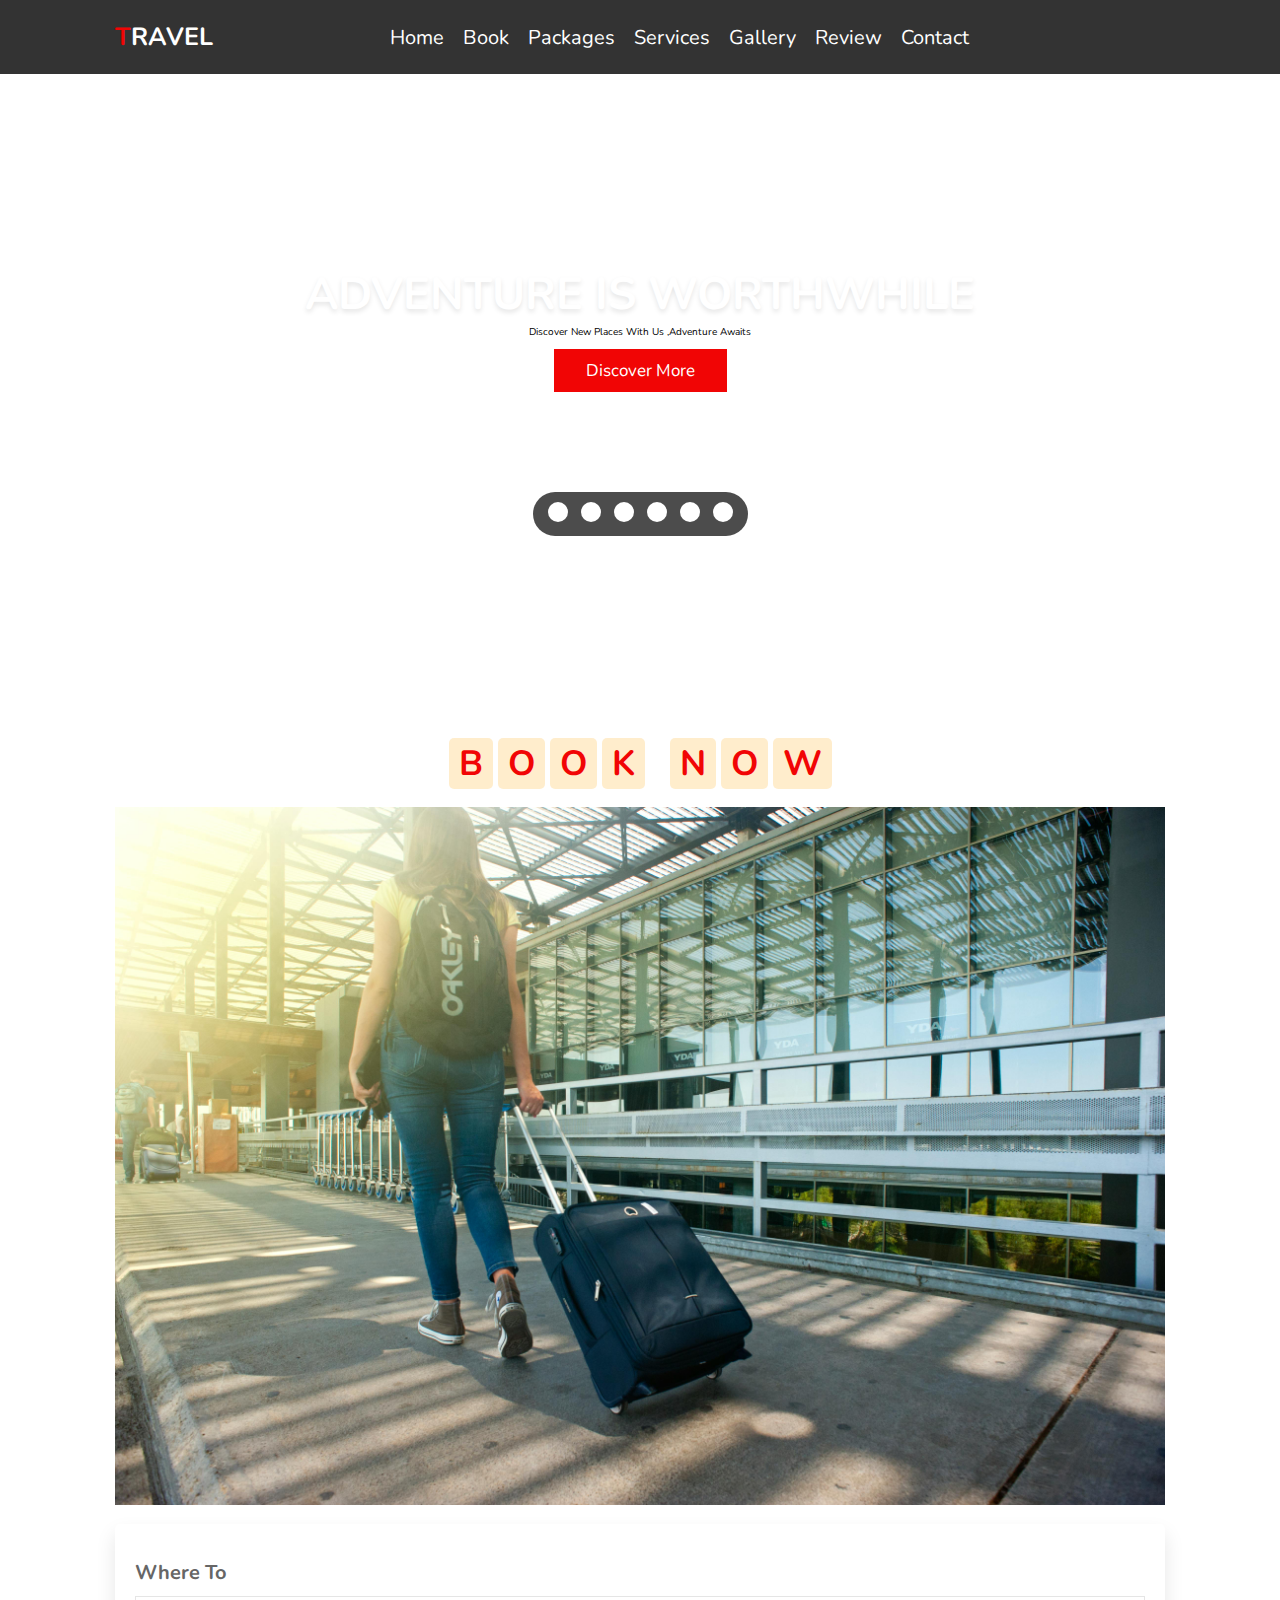
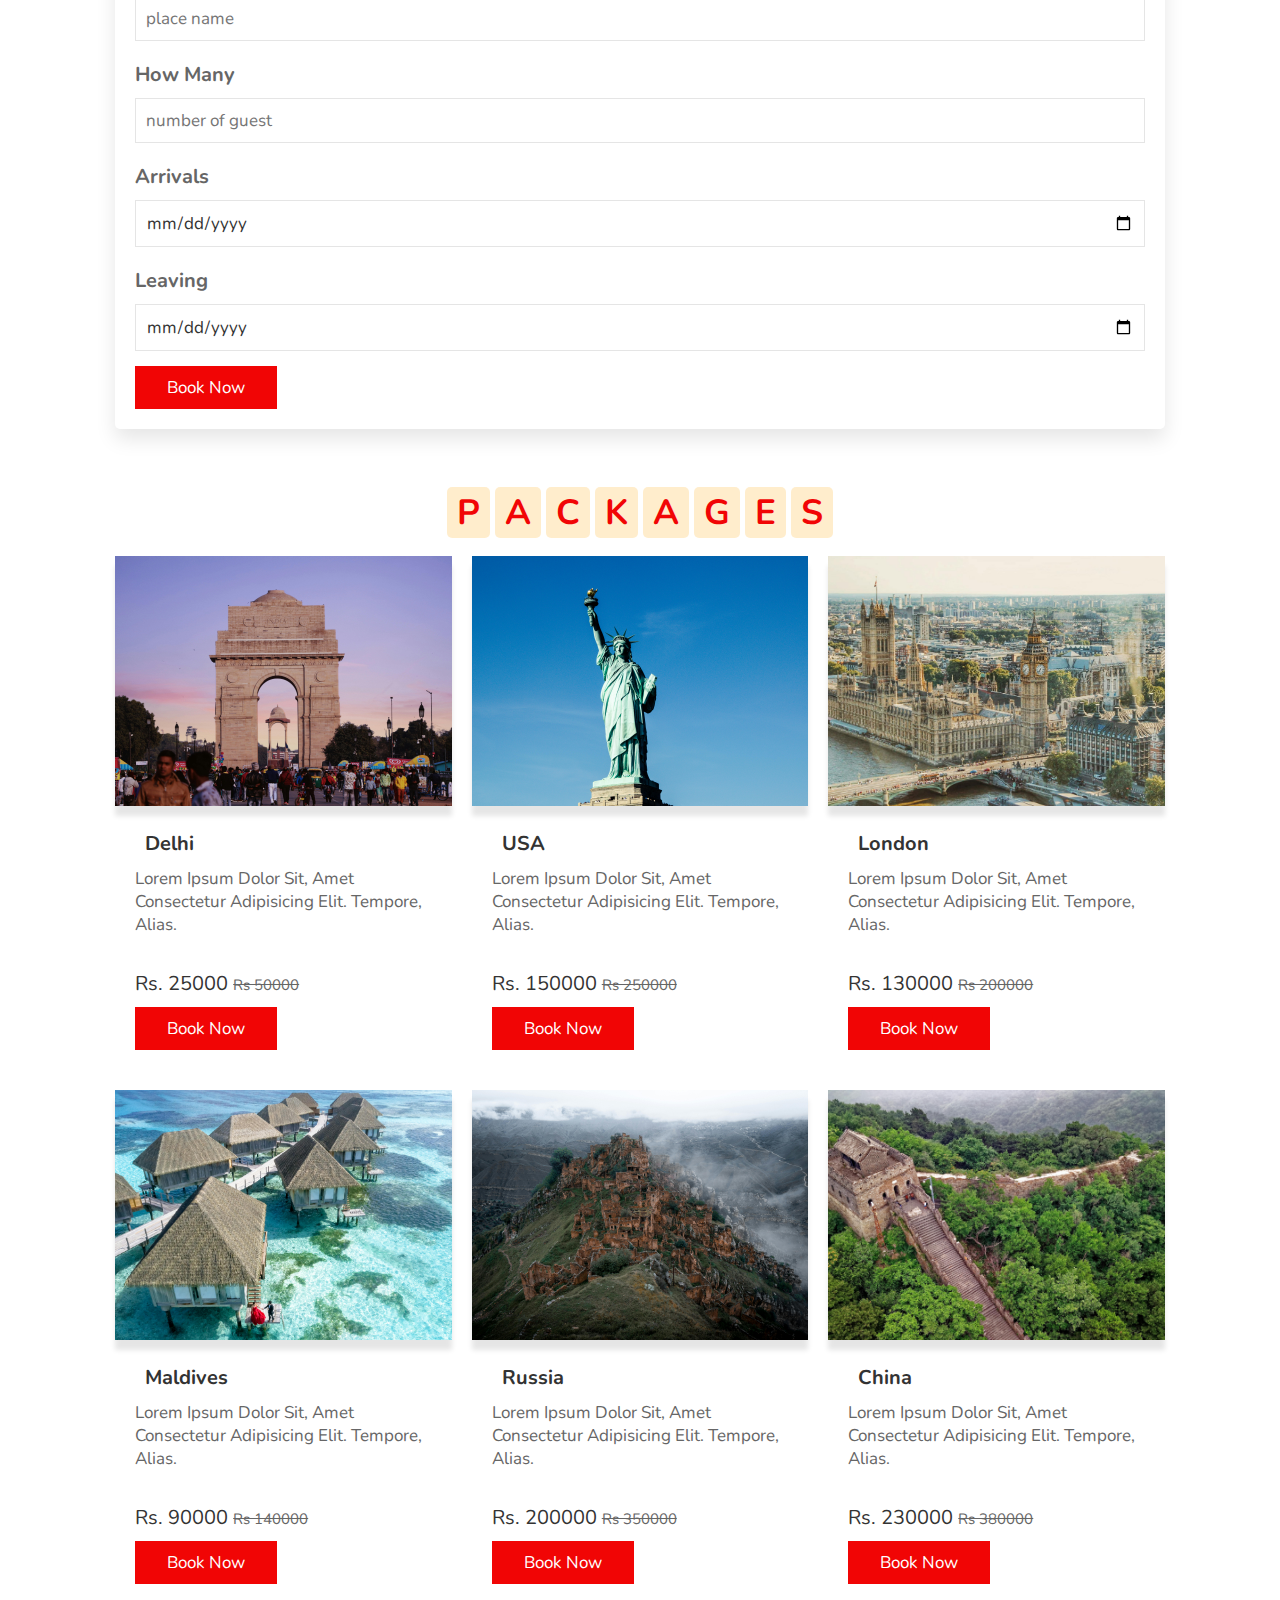
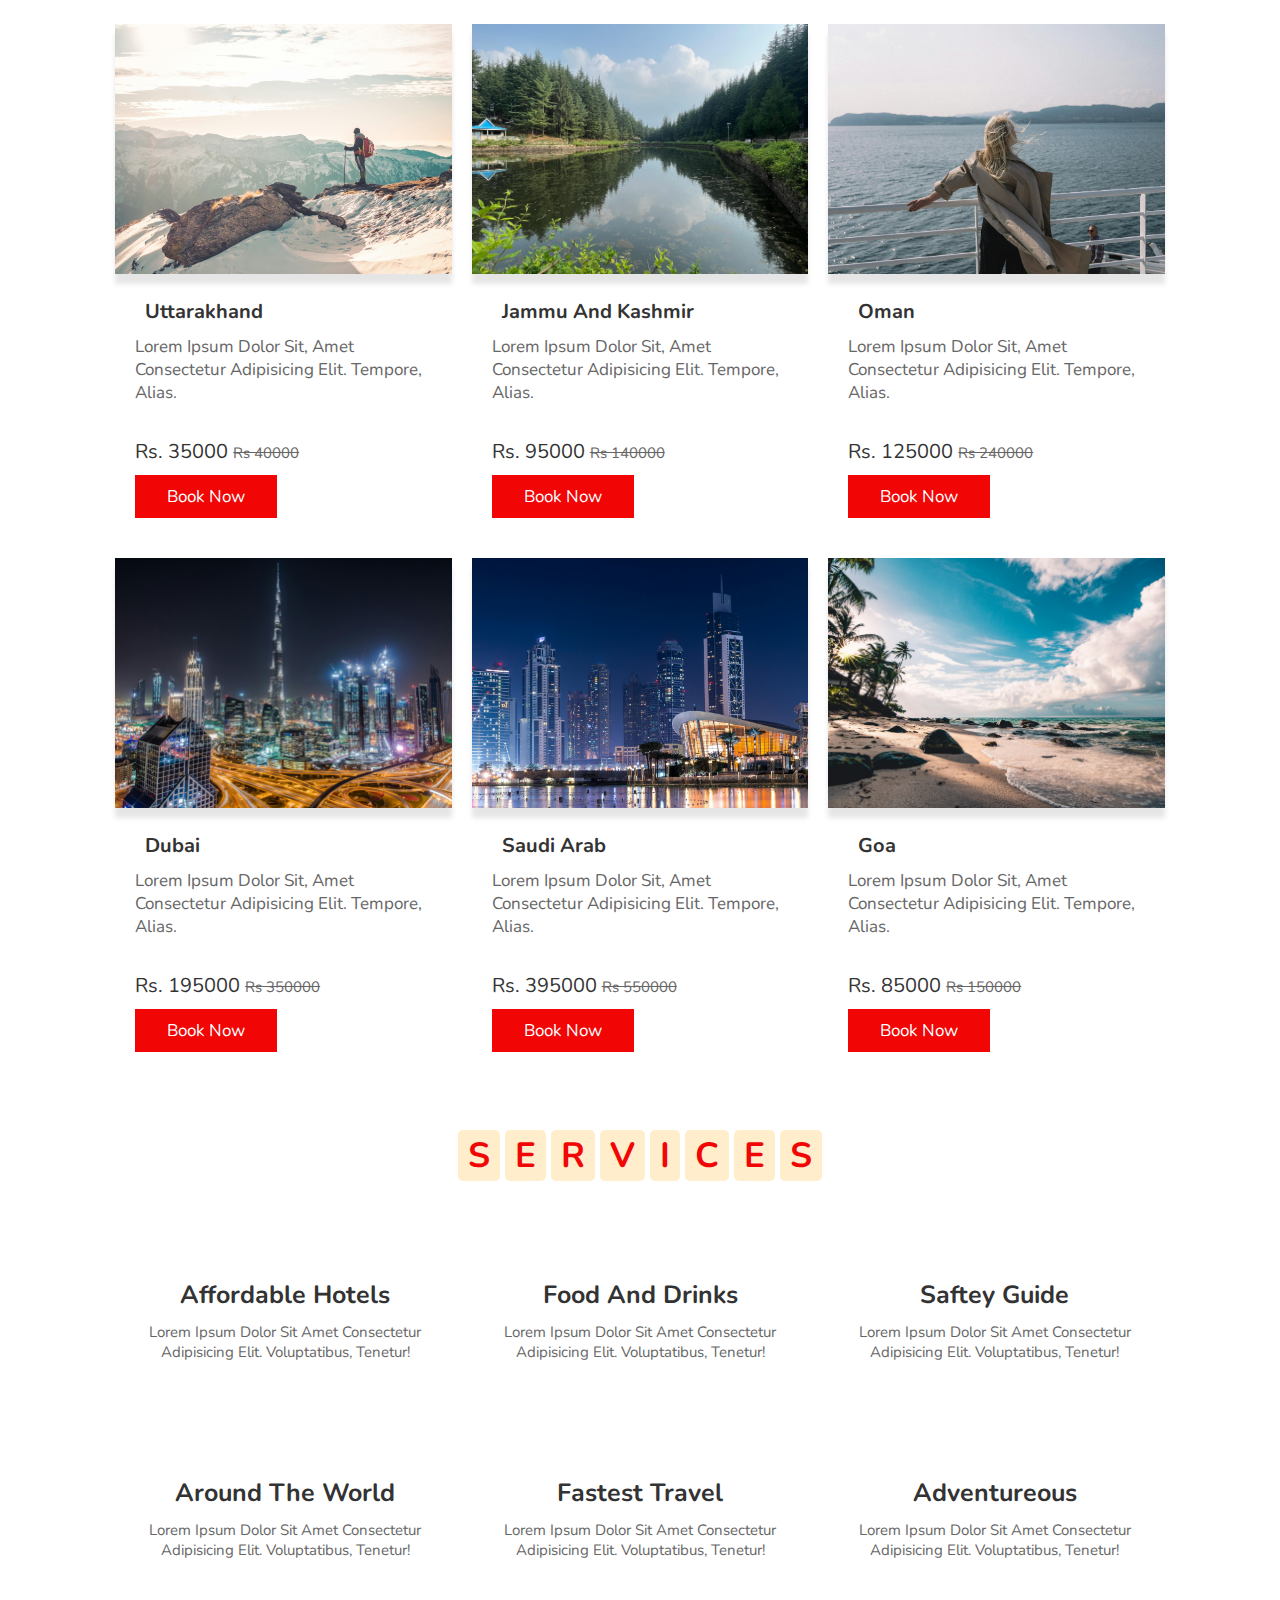
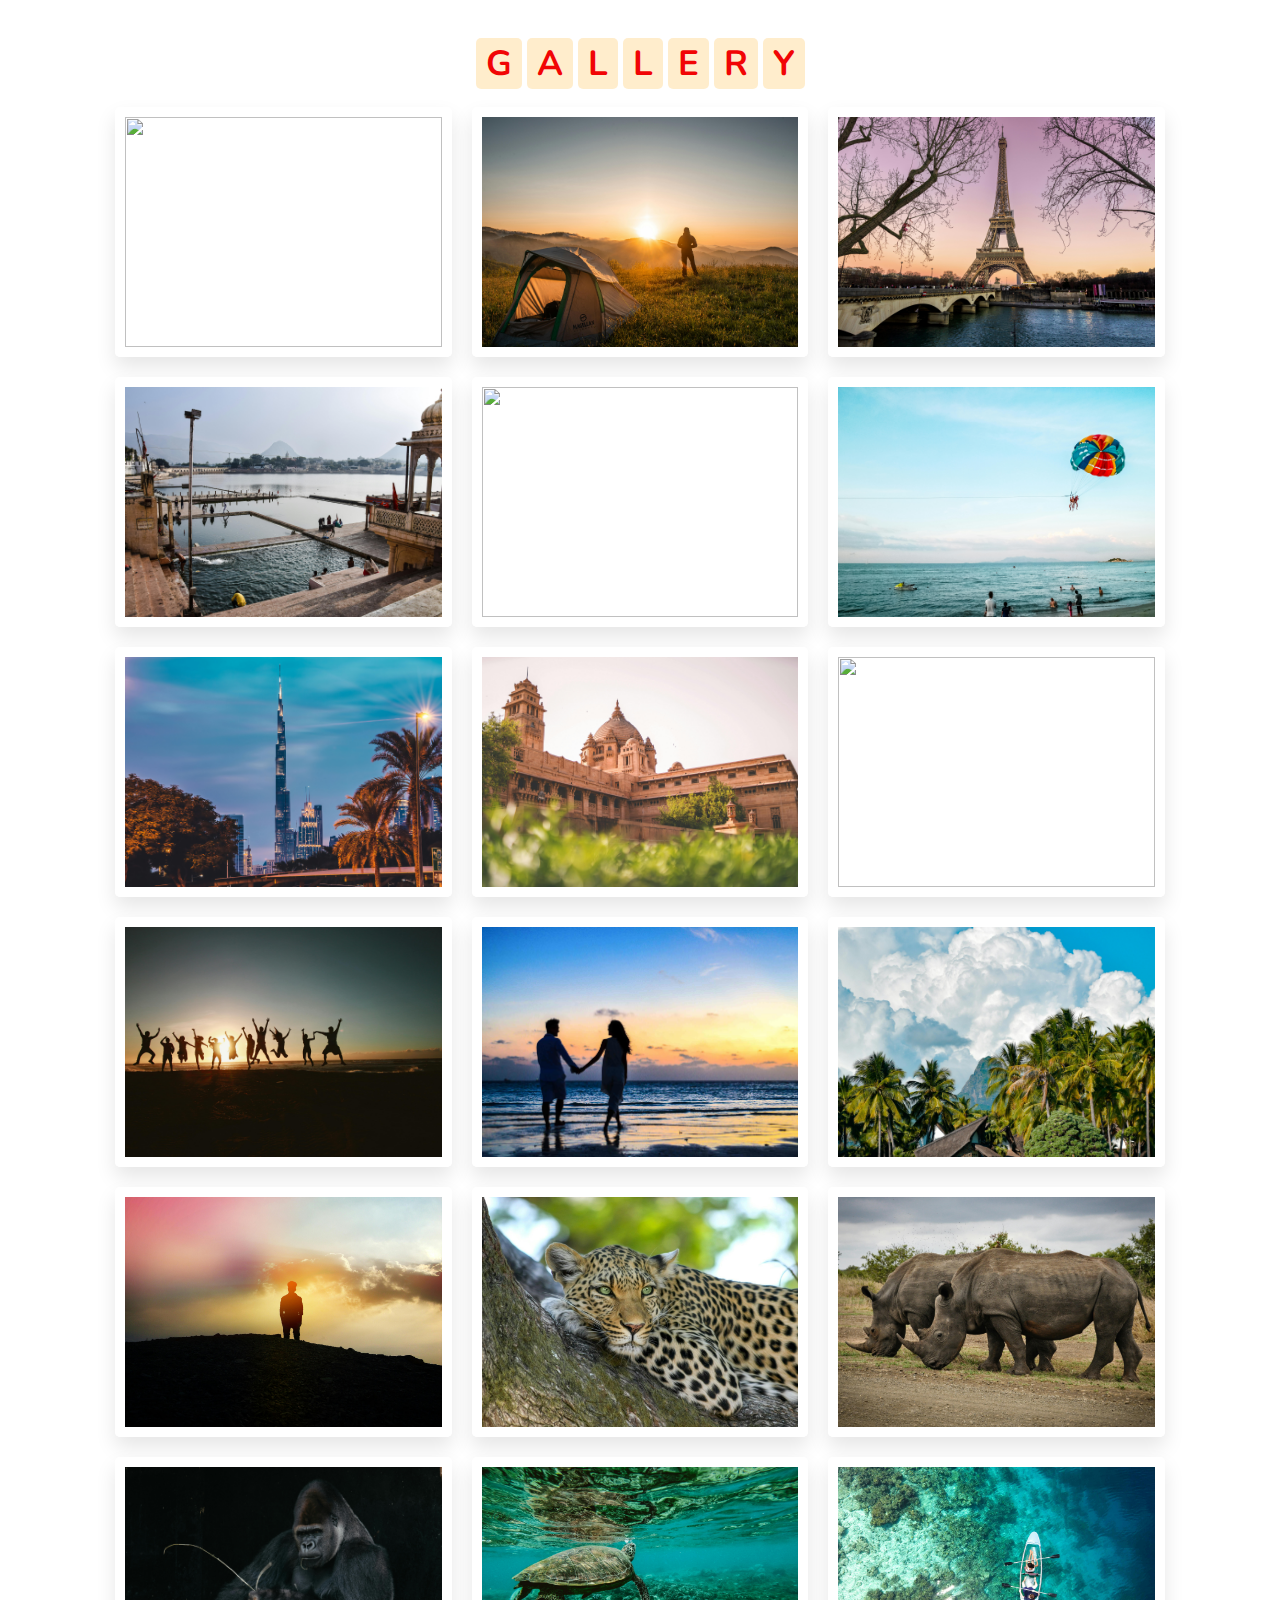
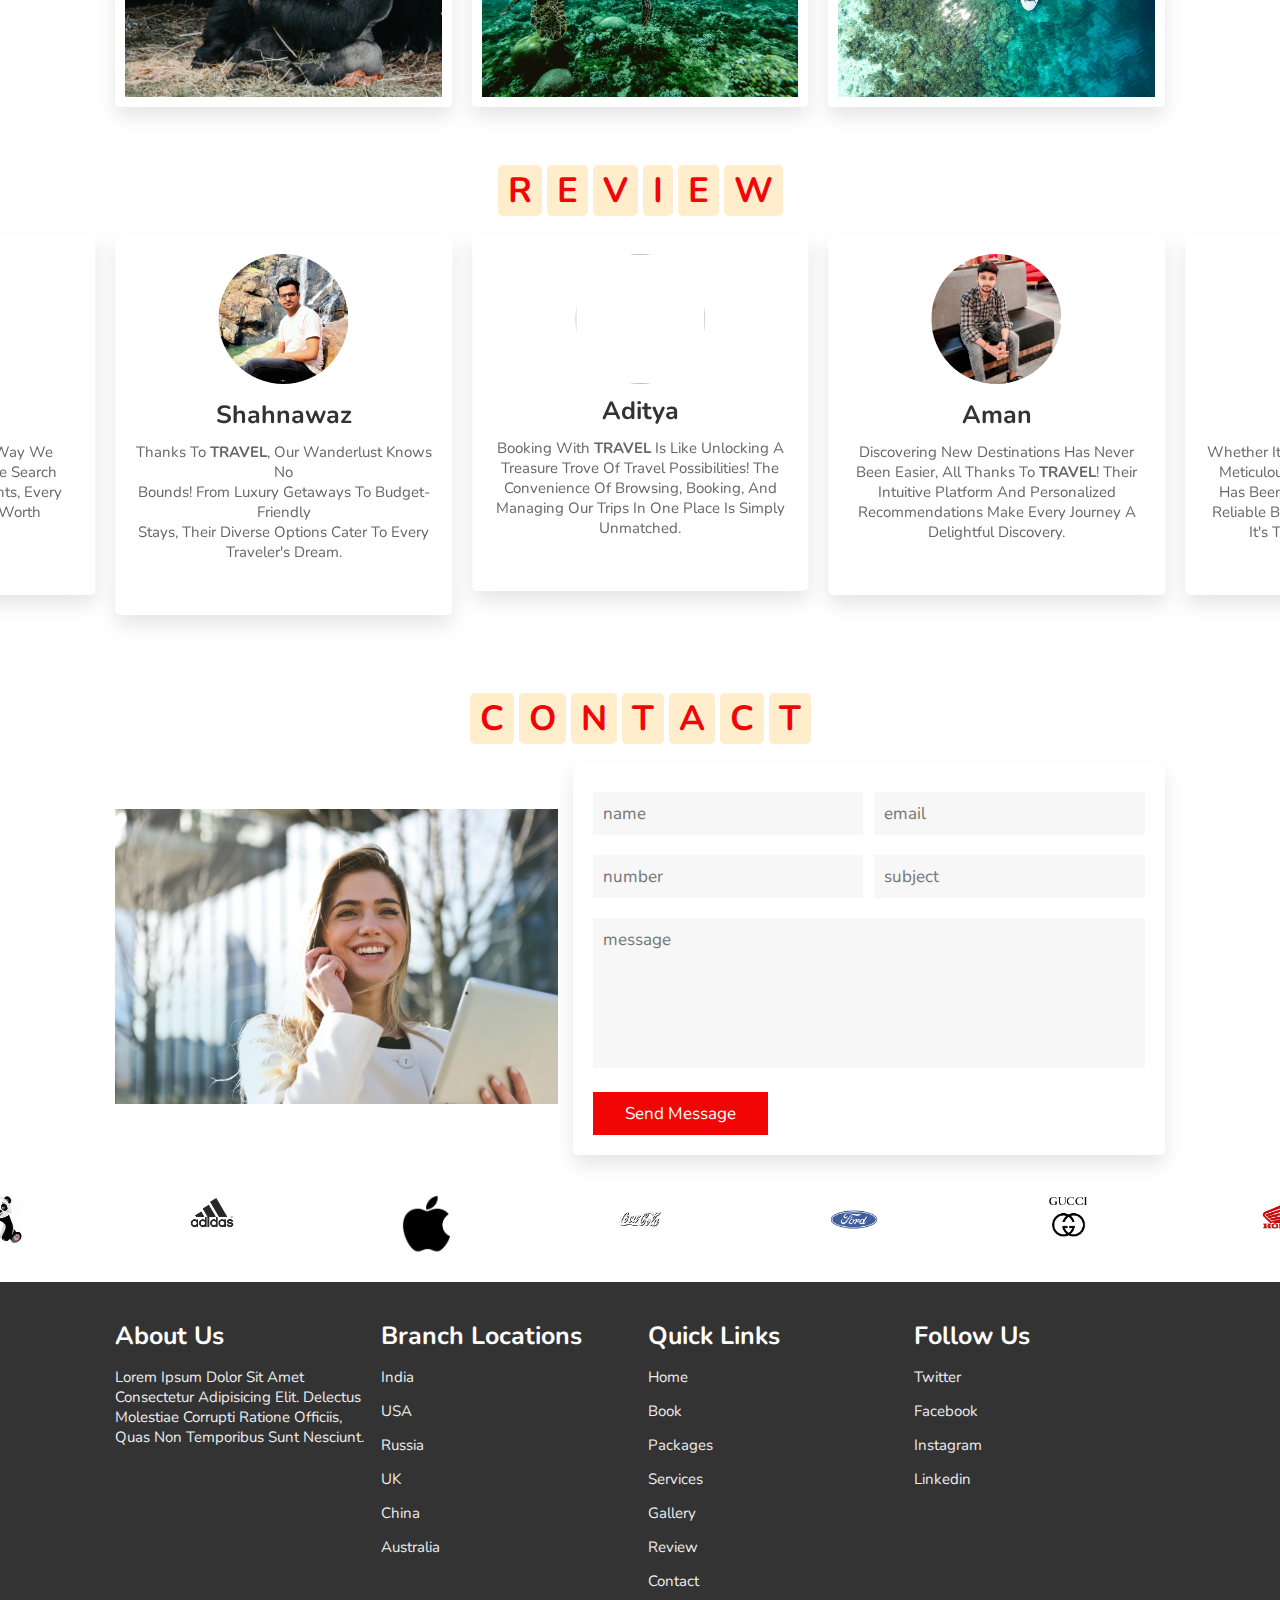
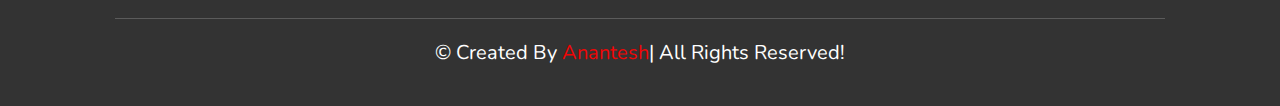
==== index.html @ 9f02e2b0 "moved files to root" ====
<!DOCTYPE html>
<html lang="en">
<head>
    <meta charset="UTF-8">
    <meta name="viewport" content="width=device-width, initial-scale=1.0">
    <link rel="stylesheet" href="https://unpkg.com/swiper/swiper-bundle.min.css" />
    <link rel="stylesheet" href="https://cdnjs.cloudflare.com/ajax/libs/font-awesome/6.5.1/css/all.min.css" integrity="sha512-DTOQO9RWCH3ppGqcWaEA1BIZOC6xxalwEsw9c2QQeAIftl+Vegovlnee1c9QX4TctnWMn13TZye+giMm8e2LwA==" crossorigin="anonymous" referrerpolicy="no-referrer" />
    <link rel="stylesheet" href=".\css\styles.css"/>
    <title>Tour And Travel</title>
</head>
<body>
    <header>

        <div id="menu-bar" class="fas fa-bars"></div>

        <a href="#" class="logo"><span>T</span>ravel</a>
        <nav class="navbar">
            <a href="#home">home</a>
            <a href="#book">book</a>
            <a href="#packages">packages</a>
            <a href="#services">services</a>
            <a href="#gallery">gallery</a>
            <a href="#review">review</a>
            <a href="#contact">contact</a> 
        </nav>

        <div class="icons">
            <i class="fas fa-user" id="login-btn"></i>
            <i class="fas fa-search" id="search-btn"></i>
        </div>

        <form action="" class="search-bar-container">
            <input type="search" id="search-bar" placeholder="search here..."/>
            <label for="search-bar" class="fas fa-search"></label>
        </form>
    </header>

    <!-- header ends here  -->


    <!-- login form containr -->

    <div class="login-form-container">
         
        <i class="fas fa-time" id="form-close"></i>

        <form action="">
            <h3>login</h3>
            <input type="email" class="box" placeholder="enter your email">
            <input type="password" class="box" placeholder="enter your password">
            <input type="submit" value="login now" class="btn">
            <input type="checkbox" id="remember">
            <label for="remember">remember me</label>
            <p>forgot password?<a href="#">click here</a></p>
            <p>don't have an account?<a href="#">register now</a></p>
        </form>

    </div>

    

    <!-- home section starts -->
       <section class="home" id="home">

            <div class="content">
                <h3>adventure is worthwhile</h3>
                <p>discover new places with us ,adventure awaits</p>
                <a href="#" class="btn">discover more</a>
            </div>
            
            <div class="controls">
                <span class="vid-btn active" data-src="./images/VID-20240330-WA0013.mp4"></span>
                <span class="vid-btn" data-src="./images/VID-20240330-WA0012.mp4"></span>
                <span class="vid-btn" data-src="./images/VID-20240330-WA0014.mp4"></span>
                <span class="vid-btn" data-src="./images/VID-20240330-WA0016.mp4"></span>
                <span class="vid-btn" data-src="./images/VID-20240330-WA0015.mp4"></span>
                <span class="vid-btn" data-src="./images/VID-20240330-WA0010.mp4"></span>
              
            </div>

            <div class="video-container">
                <video src="./images/VID-20240330-WA0013.mp4" id="video-slider" loop autoplay muted  ></video>
            </div>
       </section>
    <!-- home section ends -->


    <!-- book section starts -->
      <section class="book" id="book">
        <h1 class="heading">
            <span>b</span>
            <span>o</span>
            <span>o</span>
            <span>k</span>
            <span class="space"></span>
            <span>n</span>
            <span>o</span>
            <span>w</span>
        </h1>

        <div class="row">

             <div class="images">
                <img src="./images/book1.jpg" alt="">
             </div>

             <form action="">
                <div class="inputBox">
                    <h3>where to</h3>
                    <input type="text" placeholder="place name">
                </div>
                <div class="inputBox">
                    <h3>how many</h3>
                    <input type="number" placeholder="number of guest">
                </div>
                <div class="inputBox">
                    <h3>arrivals</h3>
                    <input type="date" >
                </div>
                <div class="inputBox">
                    <h3>leaving</h3>
                    <input type="date" >
                </div>
                <input type="submit" class="btn" value="book now">
             </form>

        </div>
      </section>
    <!-- book section ends  -->

    <!-- packages section begins -->
    <section class="packages" id="packages">
        <h1 class="heading">
            <span>p</span>
            <span>a</span>
            <span>c</span>
            <span>k</span>
            <span>a</span>
            <span>g</span>
            <span>e</span>
            <span>s</span>
        </h1>
    <div class="box-container">

        <div class="box">
            <img src="./images/indiagate1.jpg" alt="">
            <div class="content">
                <h3><i class="fas fa-map-marker-alt"></i>Delhi</h3>
                <p>Lorem ipsum dolor sit, amet consectetur adipisicing elit. Tempore, alias.</p>
                <div class="starts">
                    <i class="fas fa-star"></i>
                    <i class="fas fa-star"></i>
                    <i class="fas fa-star"></i>
                    <i class="fas fa-star"></i>
                    <i class="far fa-star"></i>
                </div>
                <div class="price">Rs. 25000 <span>Rs 50000</span></div>
                <a href="qr.html" class="btn">book now</a>
            </div>
        </div>

        <div class="box">
            <img src="./images/usa1.jpg" alt="">
            <div class="content">
                <h3><i class="fas fa-map-marker-alt"></i>USA</h3>
                <p>Lorem ipsum dolor sit, amet consectetur adipisicing elit. Tempore, alias.</p>
                <div class="starts">
                    <i class="fas fa-star"></i>
                    <i class="fas fa-star"></i>
                    <i class="fas fa-star"></i>
                    <i class="far fa-star"></i>
                    <i class="far fa-star"></i>
                </div>
                <div class="price">Rs. 150000 <span>Rs 250000</span></div>
                <a href="qr.html" class="btn">book now</a>
            </div>
        </div>

        <div class="box">
            <img src="./images/london1.jpg" alt="">
            <div class="content">
                <h3><i class="fas fa-map-marker-alt"></i>London</h3>
                <p>Lorem ipsum dolor sit, amet consectetur adipisicing elit. Tempore, alias.</p>
                <div class="starts">
                    <i class="fas fa-star"></i>
                    <i class="fas fa-star"></i>
                    <i class="fas fa-star"></i>
                    <i class="fas fa-star"></i>
                    <i class="fas fa-star"></i>
                </div>
                <div class="price">Rs. 130000 <span>Rs 200000</span></div>
                <a href="qr.html" class="btn">book now</a>
            </div>
        </div>

        <div class="box">
            <img src="./images/maldives1.jpg" alt="">
            <div class="content">
                <h3><i class="fas fa-map-marker-alt"></i>Maldives</h3>
                <p>Lorem ipsum dolor sit, amet consectetur adipisicing elit. Tempore, alias.</p>
                <div class="starts">
                    <i class="fas fa-star"></i>
                    <i class="fas fa-star"></i>
                    <i class="far fa-star"></i>
                    <i class="far fa-star"></i>
                    <i class="far fa-star"></i>
                </div>
                <div class="price">Rs. 90000 <span>Rs 140000</span></div>
                <a href="qr.html" class="btn">book now</a>
            </div>
        </div>

        <div class="box">
            <img src="./images/russia1.jpg" alt="">
            <div class="content">
                <h3><i class="fas fa-map-marker-alt"></i>Russia</h3>
                <p>Lorem ipsum dolor sit, amet consectetur adipisicing elit. Tempore, alias.</p>
                <div class="starts">
                    <i class="fas fa-star"></i>
                    <i class="fas fa-star"></i>
                    <i class="fas fa-star"></i>
                    <i class="fas fa-star"></i>
                    <i class="far fa-star"></i>
                </div>
                <div class="price">Rs. 200000 <span>Rs 350000</span></div>
                <a href="qr.html" class="btn">book now</a>
            </div>
        </div>

        <div class="box">
            <img src="./images/china1.jpg" alt="">
            <div class="content">
                <h3><i class="fas fa-map-marker-alt"></i>China</h3>
                <p>Lorem ipsum dolor sit, amet consectetur adipisicing elit. Tempore, alias.</p>
                <div class="starts">
                    <i class="fas fa-star"></i>
                    <i class="fas fa-star"></i>
                    <i class="far fa-star"></i>
                    <i class="far fa-star"></i>
                    <i class="far fa-star"></i>
                </div>
                <div class="price">Rs. 230000 <span>Rs 380000</span></div>
                <a href="qr.html" class="btn">book now</a>
            </div>
        </div>
        <div class="box">
            <img src="./images/uttarakhand.jpg" alt="">
            <div class="content">
                <h3><i class="fas fa-map-marker-alt"></i>Uttarakhand</h3>
                <p>Lorem ipsum dolor sit, amet consectetur adipisicing elit. Tempore, alias.</p>
                <div class="starts">
                    <i class="fas fa-star"></i>
                    <i class="fas fa-star"></i>
                    <i class="fas fa-star"></i>
                    <i class="fas fa-star"></i>
                    <i class="far fa-star"></i>
                </div>
                <div class="price">Rs. 35000 <span>Rs 40000</span></div>
                <a href="qr.html" class="btn">book now</a>
            </div>
        </div>
        <div class="box">
            <img src="./images/jammu.jpg" alt="">
            <div class="content">
                <h3><i class="fas fa-map-marker-alt"></i>Jammu and kashmir</h3>
                <p>Lorem ipsum dolor sit, amet consectetur adipisicing elit. Tempore, alias.</p>
                <div class="starts">
                    <i class="fas fa-star"></i>
                    <i class="fas fa-star"></i>
                    <i class="fas fa-star"></i>
                    <i class="fas fa-star"></i>
                    <i class="far fa-star"></i>
                </div>
                <div class="price">Rs. 95000 <span>Rs 140000</span></div>
                <a href="qr.html" class="btn">book now</a>
            </div>
        </div>
        <div class="box">
            <img src="./images/oman.jpg" alt="">
            <div class="content">
                <h3><i class="fas fa-map-marker-alt"></i>oman</h3>
                <p>Lorem ipsum dolor sit, amet consectetur adipisicing elit. Tempore, alias.</p>
                <div class="starts">
                    <i class="fas fa-star"></i>
                    <i class="fas fa-star"></i>
                    <i class="fas fa-star"></i>
                    <i class="fas fa-star"></i>
                    <i class="far fa-star"></i>
                </div>
                <div class="price">Rs. 125000 <span>Rs 240000</span></div>
                <a href="qr.html" class="btn">book now</a>
            </div>
        </div>
        <div class="box">
            <img src="./images/Dubai.jpg" alt="">
            <div class="content">
                <h3><i class="fas fa-map-marker-alt"></i>Dubai</h3>
                <p>Lorem ipsum dolor sit, amet consectetur adipisicing elit. Tempore, alias.</p>
                <div class="starts">
                    <i class="fas fa-star"></i>
                    <i class="fas fa-star"></i>
                    <i class="fas fa-star"></i>
                    <i class="fas fa-star"></i>
                    <i class="far fa-star"></i>
                </div>
                <div class="price">Rs. 195000 <span>Rs 350000</span></div>
                <a href="qr.html" class="btn">book now</a>
            </div>
        </div>
        <div class="box">
            <img src="./images/saudi arab.jpg" alt="">
            <div class="content">
                <h3><i class="fas fa-map-marker-alt"></i>Saudi Arab</h3>
                <p>Lorem ipsum dolor sit, amet consectetur adipisicing elit. Tempore, alias.</p>
                <div class="starts">
                    <i class="fas fa-star"></i>
                    <i class="fas fa-star"></i>
                    <i class="fas fa-star"></i>
                    <i class="fas fa-star"></i>
                    <i class="far fa-star"></i>
                </div>
                <div class="price">Rs. 395000 <span>Rs 550000</span></div>
                <a href="qr.html" class="btn">book now</a>
            </div>
        </div>
        <div class="box">
            <img src="./images/goa.jpg" alt="">
            <div class="content">
                <h3><i class="fas fa-map-marker-alt"></i>Goa</h3>
                <p>Lorem ipsum dolor sit, amet consectetur adipisicing elit. Tempore, alias.</p>
                <div class="starts">
                    <i class="fas fa-star"></i>
                    <i class="fas fa-star"></i>
                    <i class="fas fa-star"></i>
                    <i class="fas fa-star"></i>
                    <i class="far fa-star"></i>
                </div>
                <div class="price">Rs. 85000 <span>Rs 150000</span></div>
                <a href="qr.html" class="btn">book now</a>
            </div>
        </div>


    </div>
    </section>
    <!-- packages section ends -->

    <!-- services section starts -->
    
    <section class="services" id="services">
        
        <h1 class="heading">
            <span>s</span>
            <span>e</span>
            <span>r</span>
            <span>v</span>
            <span>i</span>
            <span>c</span>
            <span>e</span>
            <span>s</span>
        </h1>

        <div class="box-container">

            <div class="box">
                <i class="fas fa-hotel"></i>
                <h3>affordable hotels</h3>
                <p>Lorem ipsum dolor sit amet consectetur adipisicing elit. Voluptatibus, tenetur!</p>
            </div>
            <div class="box">
                <i class="fas fa-utensils"></i>
                <h3>food and drinks</h3>
                <p>Lorem ipsum dolor sit amet consectetur adipisicing elit. Voluptatibus, tenetur!</p>
            </div>
            <div class="box">
                <i class="fas fa-bullhorn"></i>
                <h3>saftey guide</h3>
                <p>Lorem ipsum dolor sit amet consectetur adipisicing elit. Voluptatibus, tenetur!</p>
            </div>
            <div class="box">
                <i class="fas fa-globe-asia"></i>
                <h3>around the world</h3>
                <p>Lorem ipsum dolor sit amet consectetur adipisicing elit. Voluptatibus, tenetur!</p>
            </div>
            <div class="box">
                <i class="fas fa-plane"></i>
                <h3>fastest travel</h3>
                <p>Lorem ipsum dolor sit amet consectetur adipisicing elit. Voluptatibus, tenetur!</p>
            </div>
            <div class="box">
                <i class="fas fa-hiking"></i>
                <h3>adventureous</h3>
                <p>Lorem ipsum dolor sit amet consectetur adipisicing elit. Voluptatibus, tenetur!</p>
            </div>
        </div>

    </section>

    <!-- services section ends -->


    <!-- gallery section starts -->
     <section class="gallery" id="gallery">
        <h1 class="heading">
            <span>g</span>
            <span>a</span>
            <span>l</span>
            <span>l</span>
            <span>e</span>
            <span>r</span>
            <span>y</span>
        </h1>
       


       <div class="box-container">
        

        <div class="box">
            <img src="./images/gallery/image1.jpg" alt="">
            <div class="content">
                <h3>amaging places</h3>
                <p>Lorem ipsum dolor sit amet consectetur, adipisicing elit. Quis modi natus nesciunt mollitia, ex nulla.</p>
                <a href="#" class="btn">see more</a>
            </div>
        </div>
        
        <div class="box">
            <img src="./images/gallery/image2.jpg" alt="">
            <div class="content">
                <h3>amaging places</h3>
                <p>Lorem ipsum dolor sit amet consectetur, adipisicing elit. Quis modi natus nesciunt mollitia, ex nulla.</p>
                <a href="#" class="btn">see more</a>
            </div>
        </div>

        <div class="box">
            <img src="./images\gallery/image3.jpg" alt="">
            <div class="content">
                <h3>amaging places</h3>
                <p>Lorem ipsum dolor sit amet consectetur, adipisicing elit. Quis modi natus nesciunt mollitia, ex nulla.</p>
                <a href="#" class="btn">see more</a>
            </div>
        </div>

        <div class="box">
            <img src="./images\gallery/image4.jpg" alt="">
            <div class="content">
                <h3>amaging places</h3>
                <p>Lorem ipsum dolor sit amet consectetur, adipisicing elit. Quis modi natus nesciunt mollitia, ex nulla.</p>
                <a href="#" class="btn">see more</a>
            </div>
        </div>

        <div class="box">
            <img src="./images\gallery/image5.jpg" alt="">
            <div class="content">
                <h3>amaging places</h3>
                <p>Lorem ipsum dolor sit amet consectetur, adipisicing elit. Quis modi natus nesciunt mollitia, ex nulla.</p>
                <a href="#" class="btn">see more</a>
            </div>
        </div>

        <div class="box">
            <img src="./images\gallery/image6.jpg" alt="">
            <div class="content">
                <h3>amaging places</h3>
                <p>Lorem ipsum dolor sit amet consectetur, adipisicing elit. Quis modi natus nesciunt mollitia, ex nulla.</p>
                <a href="#" class="btn">see more</a>
            </div>
        </div>

        <div class="box">
            <img src="./images\gallery/image7.jpg" alt="">
            <div class="content">
                <h3>amaging places</h3>
                <p>Lorem ipsum dolor sit amet consectetur, adipisicing elit. Quis modi natus nesciunt mollitia, ex nulla.</p>
                <a href="#" class="btn">see more</a>
            </div>
        </div>

        <div class="box">
            <img src="./images\gallery/image8.jpg" alt="">
            <div class="content">
                <h3>amaging places</h3>
                <p>Lorem ipsum dolor sit amet consectetur, adipisicing elit. Quis modi natus nesciunt mollitia, ex nulla.</p>
                <a href="#" class="btn">see more</a>
            </div>
        </div>

        <div class="box">
            <img src="./images\gallery/image9.jpg" alt="">
            <div class="content">
                <h3>amaging places</h3>
                <p>Lorem ipsum dolor sit amet consectetur, adipisicing elit. Quis modi natus nesciunt mollitia, ex nulla.</p>
                <a href="#" class="btn">see more</a>
            </div>
        </div>
        <div class="box">
            <img src="./images\gallery/p1.jpg" alt="">
            <div class="content">
                <h3>amaging places</h3>
                <p>Lorem ipsum dolor sit amet consectetur, adipisicing elit. Quis modi natus nesciunt mollitia, ex nulla.</p>
                <a href="#" class="btn">see more</a>
            </div>
        </div>
        <div class="box">
            <img src="./images\gallery/p2.jpg" alt="">
            <div class="content">
                <h3>amaging places</h3>
                <p>Lorem ipsum dolor sit amet consectetur, adipisicing elit. Quis modi natus nesciunt mollitia, ex nulla.</p>
                <a href="#" class="btn">see more</a>
            </div>
        </div>
        <div class="box">
            <img src="./images\gallery/p3.jpg" alt="">
            <div class="content">
                <h3>amaging places</h3>
                <p>Lorem ipsum dolor sit amet consectetur, adipisicing elit. Quis modi natus nesciunt mollitia, ex nulla.</p>
                <a href="#" class="btn">see more</a>
            </div>
        </div>
        <div class="box">
            <img src="./images\gallery/p4.jpg" alt="">
            <div class="content">
                <h3>amaging places</h3>
                <p>Lorem ipsum dolor sit amet consectetur, adipisicing elit. Quis modi natus nesciunt mollitia, ex nulla.</p>
                <a href="#" class="btn">see more</a>
            </div>
        </div>
        <div class="box">
            <img src="./images\gallery/p5.jpg" alt="">
            <div class="content">
                <h3>amaging places</h3>
                <p>Lorem ipsum dolor sit amet consectetur, adipisicing elit. Quis modi natus nesciunt mollitia, ex nulla.</p>
                <a href="#" class="btn">see more</a>
            </div>
        </div>
        <div class="box">
            <img src="./images\gallery/p6.jpg" alt="">
            <div class="content">
                <h3>amaging places</h3>
                <p>Lorem ipsum dolor sit amet consectetur, adipisicing elit. Quis modi natus nesciunt mollitia, ex nulla.</p>
                <a href="#" class="btn">see more</a>
            </div>
        </div>
        <div class="box">
            <img src="./images\gallery/p7.jpg" alt="">
            <div class="content">
                <h3>amaging places</h3>
                <p>Lorem ipsum dolor sit amet consectetur, adipisicing elit. Quis modi natus nesciunt mollitia, ex nulla.</p>
                <a href="#" class="btn">see more</a>
            </div>
        </div>
        <div class="box">
            <img src="./images\gallery/p8.jpg" alt="">
            <div class="content">
                <h3>amaging places</h3>
                <p>Lorem ipsum dolor sit amet consectetur, adipisicing elit. Quis modi natus nesciunt mollitia, ex nulla.</p>
                <a href="#" class="btn">see more</a>
            </div>
        </div>
        <div class="box">
            <img src="./images/gallery/p9.jpg" alt="">
            <div class="content">
                <h3>amaging places</h3>
                <p>Lorem ipsum dolor sit amet consectetur, adipisicing elit. Quis modi natus nesciunt mollitia, ex nulla.</p>
                <a href="#" class="btn">see more</a>
            </div>
        </div>

        
        </div>


       </div>



     </section>

    <!-- gallery section ends -->


    <!-- review section starts  -->

     <section class="review" id="review">

        <h1 class="heading">
            <span>r</span>
            <span>e</span>
            <span>v</span>
            <span>i</span>
            <span>e</span>
            <span>w</span>
        </h1>

        <div class="swiper-container review-slider">

            <div class="swiper-wrapper">

                <div class="swiper-slide">
                    <div class="box">
                        <img src="./images/anantesh.jpeg" alt="">
                        <h3>Anantesh</h3>
                        <p> <b>TRAVEL</b> revolutionized the way we travel! With its comprehensive search features and exclusive discounts, every trip became an adventure worth remembering.</p>
                        <div class="stars">
                            <i class="fas fa-star"></i>
                            <i class="fas fa-star"></i>
                            <i class="fas fa-star"></i>
                            <i class="fas fa-star"></i>
                            <i class="far fa-star"></i>
                        </div>
                            
                    </div>
                </div>

                <div class="swiper-slide">
                    <div class="box">
                        <img src="./images/shahnawaz.png" alt="">
                        <h3>Shahnawaz</h3>
                        <p>Thanks to <b>TRAVEL</b>, our wanderlust knows no<br> bounds! From luxury getaways
                             to budget-friendly <br>stays, their diverse  options cater to  every traveler's dream.</p>
                        <div class="stars">
                            <i class="fas fa-star"></i>
                            <i class="fas fa-star"></i>
                            <i class="fas fa-star"></i>
                            <i class="fas fa-star"></i>
                            <i class="far fa-star"></i>
                        </div>
                            
                    </div>
                </div>

                <div class="swiper-slide">
                    <div class="box">
                        <img src="./images/aditya.jpg" alt="">
                        <h3>Aditya</h3>
                        <p>Booking with <b>TRAVEL</b> is like unlocking a treasure trove of travel possibilities! The convenience
                             of browsing, booking, and managing our trips in one place is simply unmatched.</p>
                        <div class="stars">
                            <i class="fas fa-star"></i>
                            <i class="fas fa-star"></i>
                            <i class="fas fa-star"></i>
                            <i class="fas fa-star"></i>
                            <i class="fas fa-star"></i>
                        </div>
                        
                    </div>
                </div>

                <div class="swiper-slide">
                    <div class="box">
                        <img src="./images/aman.png" alt="">
                        <h3>Aman</h3>
                        <p>Discovering new destinations has never been easier, all thanks to <b>TRAVEL</b>! Their intuitive
                             platform and personalized recommendations make every journey a delightful discovery.</p>
                        <div class="stars">
                            <i class="fas fa-star"></i>
                            <i class="fas fa-star"></i>
                            <i class="fas fa-star"></i>
                            <i class="fas fa-star"></i>
                            <i class="far fa-star"></i>
                        </div>
                            
                    </div>
                </div>
                
                <div class="swiper-slide">
                    <div class="box">
                        <img src="./images/jigyashu.jpg" alt="">
                        <h3>Jigyashu</h3>
                        <p>Whether it's a spontaneous getaway or a meticulously planned vacation, <b>TRAVEL</b> has been our trusted companion!
                             With reliable bookings and unbeatable prices, it's the ultimate travel partner</p>
                        <div class="stars">
                            <i class="fas fa-star"></i>
                            <i class="fas fa-star"></i>
                            <i class="fas fa-star"></i>
                            <i class="fas fa-star"></i>
                            <i class="far fa-star"></i>
                        </div>
                            
                    </div>
                </div>

                <div class="swiper-slide">
                    <div class="box">
                        <img src="./images/shandy.png" alt="">
                        <h3>Shandy</h3>
                        <p>Choosing <b>TRAVEL</b> was the best decision we made for our travels! With its hassle-free booking process 
                            and top-notch customer support, every trip was filled with excitement and anticipation</p>
                        <div class="stars">
                            <i class="fas fa-star"></i>
                            <i class="fas fa-star"></i>
                            <i class="fas fa-star"></i>
                            <i class="fas fa-star"></i>
                            <i class="far fa-star"></i>
                        </div>
                            
                    </div>
                </div>
            </div>

        </div>

     </section>

    <!-- review section ends -->

    <!-- contact section starts  -->
    
    <section class="contact" id="contact">
        
        <h1 class="heading">
            <span>c</span>
            <span>o</span>
            <span>n</span>
            <span>t</span>
            <span>a</span>
            <span>c</span>
            <span>t</span>
        </h1>
        
        <div class="row">

            <div class="image">
                <img src="./images/contact1.jpg" alt="">
            </div>

            <form action="">
                <div class="inputBox">
                    <input type="text" placeholder="name">
                    <input type="email" placeholder="email">
                </div>
                <div class="inputBox">
                    <input type="number" placeholder="number">
                    <input type="text" placeholder="subject">
                </div>
                <textarea placeholder="message" id="" cols="30" rows="10"></textarea>
                <input type="submit" class="btn" value="send message">
            </form>
        </div>

    </section>
    <!-- contact section ends  -->
<section class="brand-container">
    <div class="brand-slider">
        <div class="swiper-wrapper">
            <div class="swiper-slide"><img src="images/brand/panda.jpeg" alt=""></div>
            <div class="swiper-slide"><img src="images/brand/addidas.png" alt=""></div>
            <div class="swiper-slide"><img src="images/brand/apple.png" alt=""></div>
            <div class="swiper-slide"><img src="images/brand/coc.png" alt=""></div>
            <div class="swiper-slide"><img src="images/brand/ford.png" alt=""></div>
            <div class="swiper-slide"><img src="images/brand/gucci.png" alt=""></div>
            <div class="swiper-slide"><img src="images/brand/honda.png" alt=""></div>
            <div class="swiper-slide"><img src="images/brand/puma.png" alt=""></div>
            <div class="swiper-slide"><img src="images/brand/rolex.png" alt=""></div>
        </div>
    </div>
</section>

    <!-- footer section starts  -->

    <section class="footer" >
        <div class="box-container">
            <div class="box">
                <h3>about us</h3>
                <p>Lorem ipsum dolor sit amet consectetur adipisicing elit. Delectus molestiae corrupti ratione officiis, quas non temporibus sunt nesciunt.</p>
            </div>
            <div class="box">
                <h3>branch locations</h3>
                <a href="#">India</a>
                <a href="#">USA</a>
                <a href="#">Russia</a>
                <a href="#">UK</a>
                <a href="#">China</a>
                <a href="#">Australia</a>
            </div>

            <div class="box">
                <h3>quick links</h3>
                <nav class="navbar">
                    <a href="#home">home</a>
                    <a href="#book">book</a>
                    <a href="#packages">packages</a>
                    <a href="#services">services</a>
                    <a href="#gallery">gallery</a>
                    <a href="#review">review</a>
                    <a href="#contact">contact</a> 
                </nav>
            </div>

            <div class="box">
                <h3>follow us</h3>
                <a href="#">twitter</a>
                <a href="#">facebook</a>
                <a href="#">instagram</a>
                <a href="#">linkedin</a>
            </div>

        </div> 

        <h1 class="credit">&copy; created by <span>Anantesh</span>| all rights reserved! </h1>
    </section>
    <!-- footer ection ends -->

<script src="https://unpkg.com/swiper/swiper-bundle.min.js"></script>

<script src=".\script\script.js">

    </script>
</body>
</html>
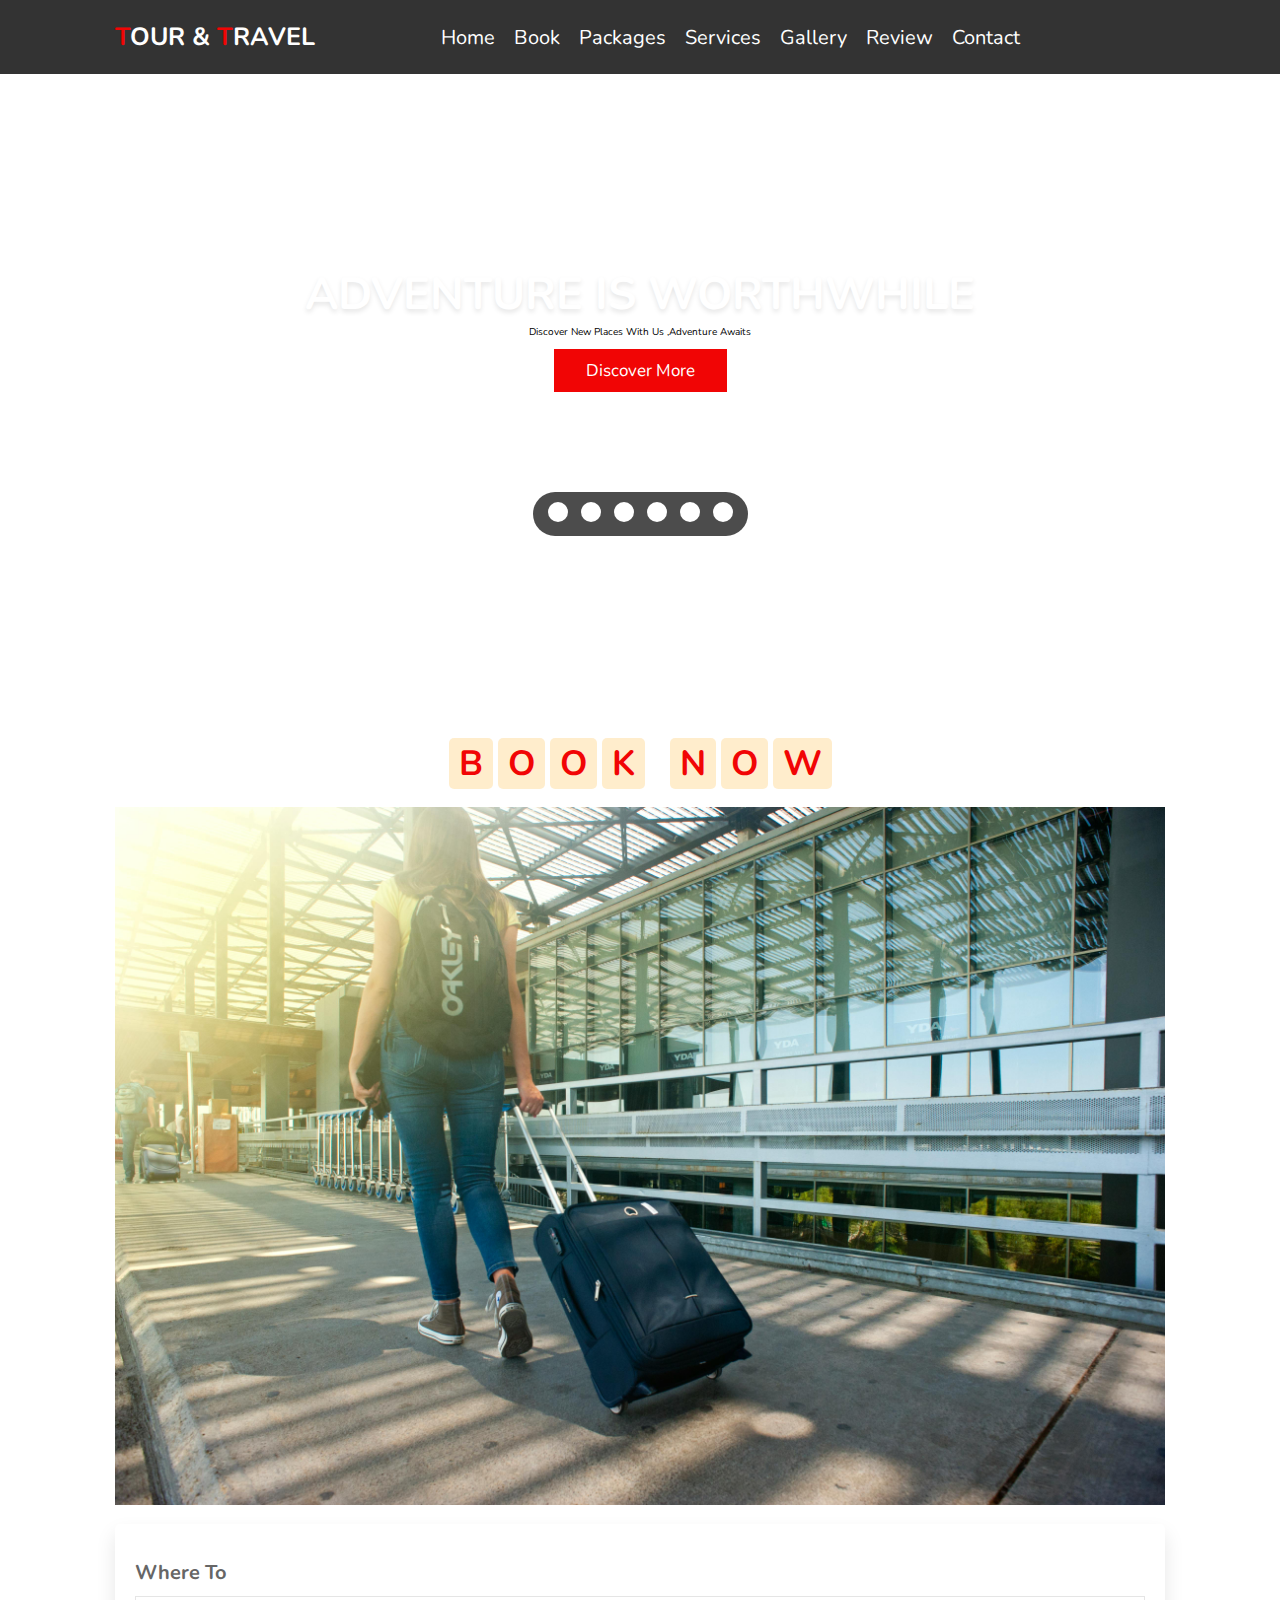
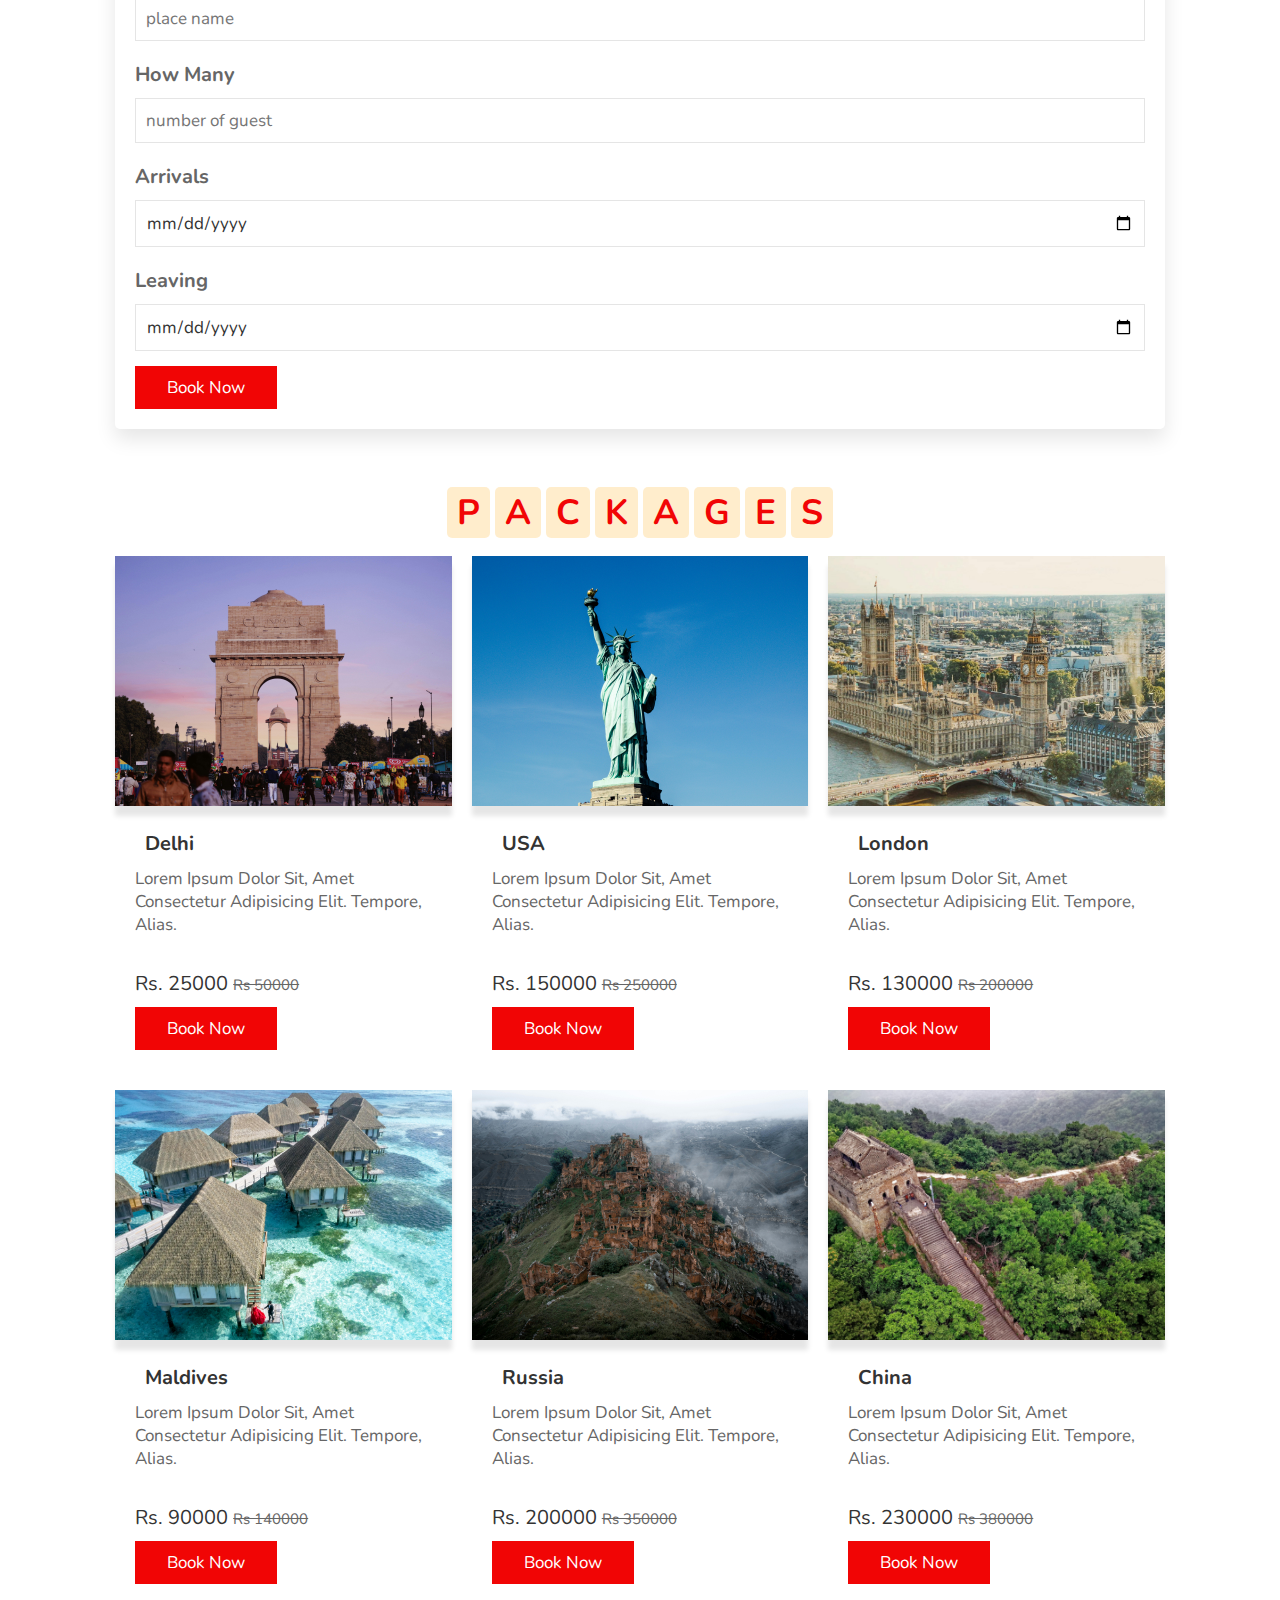
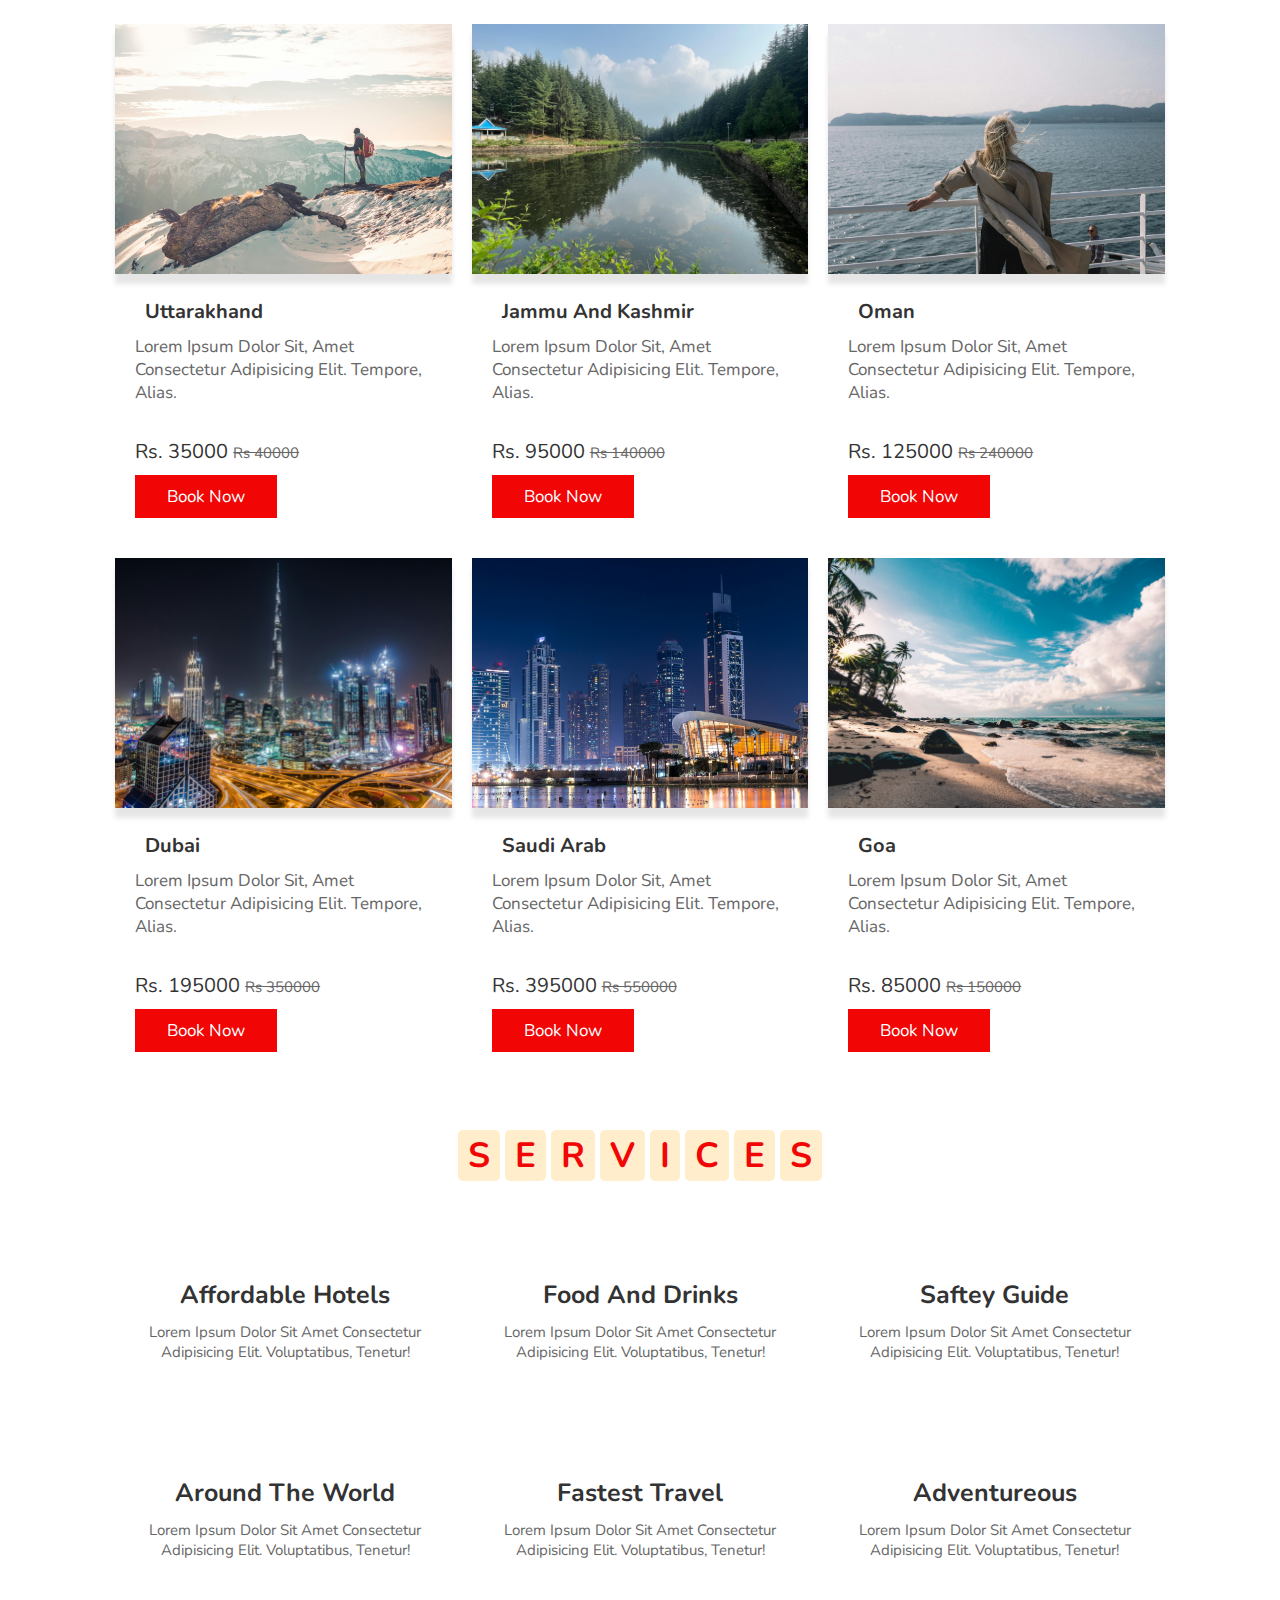
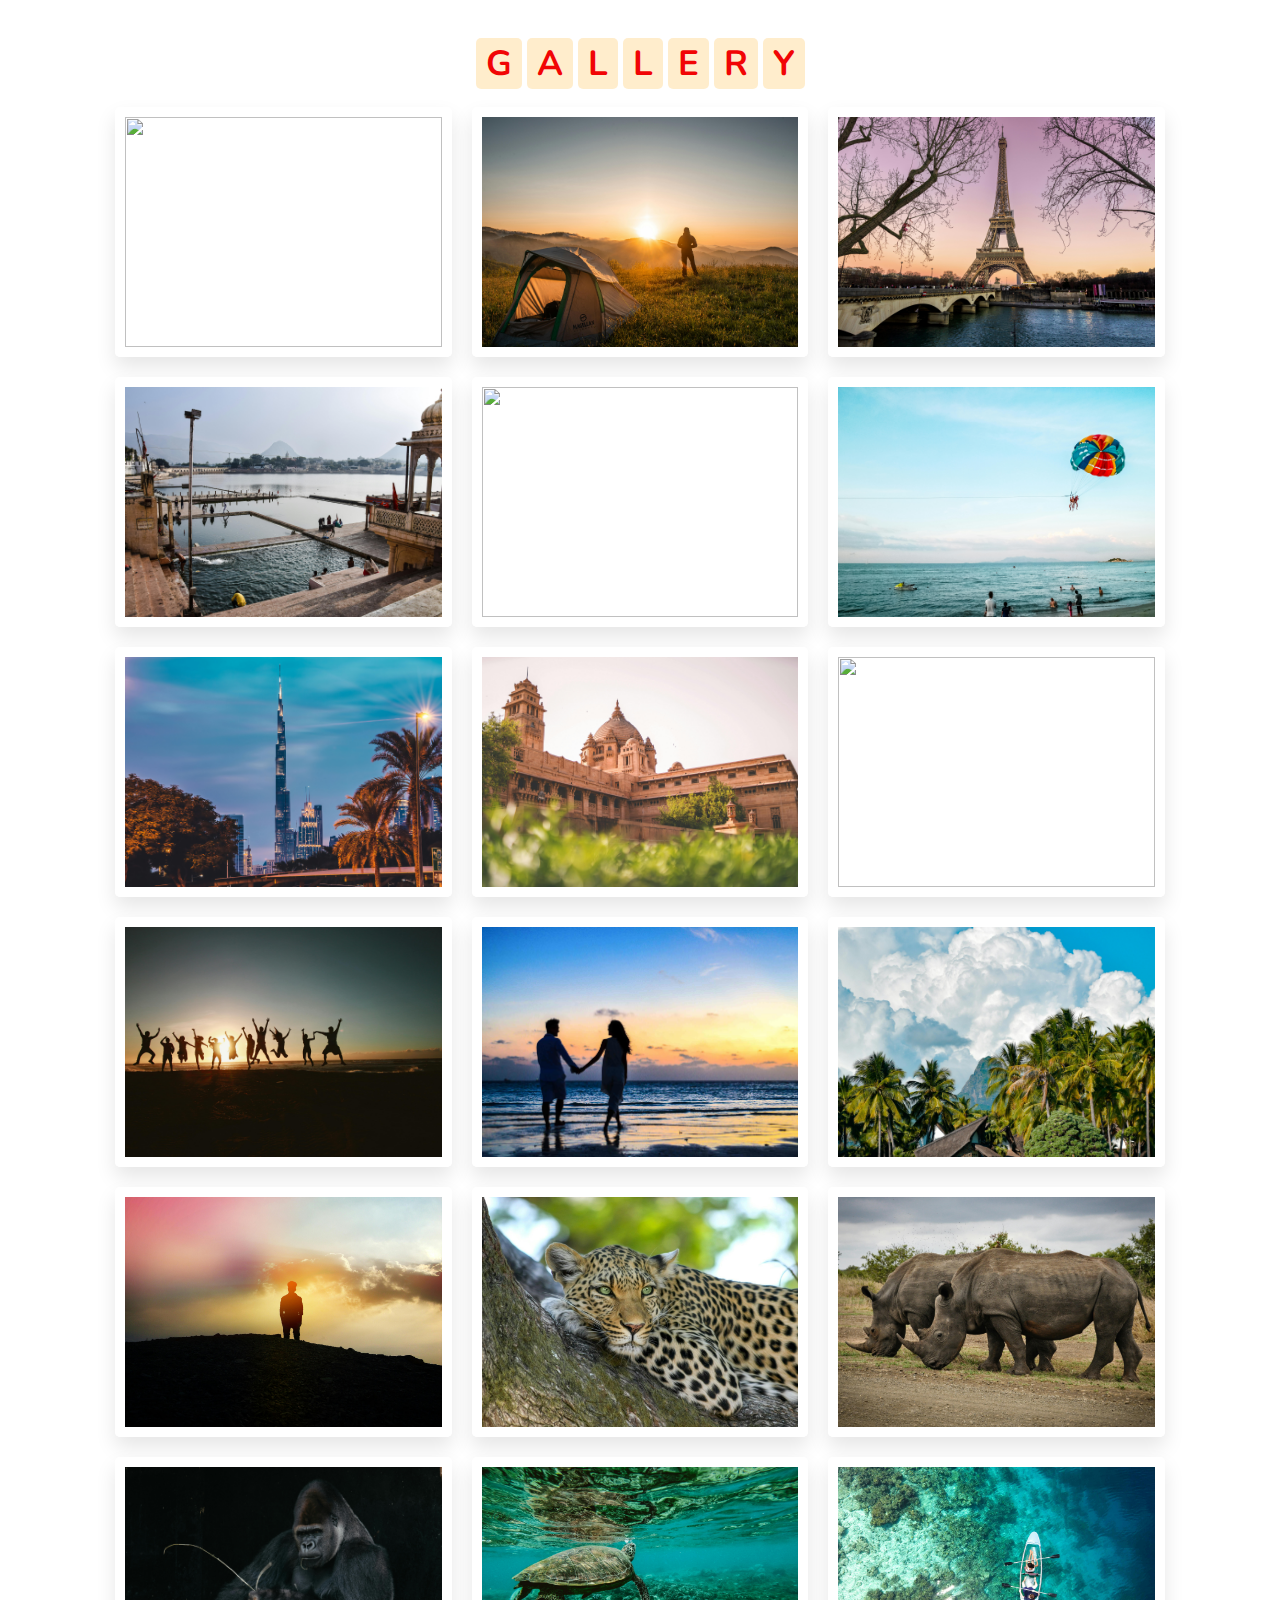
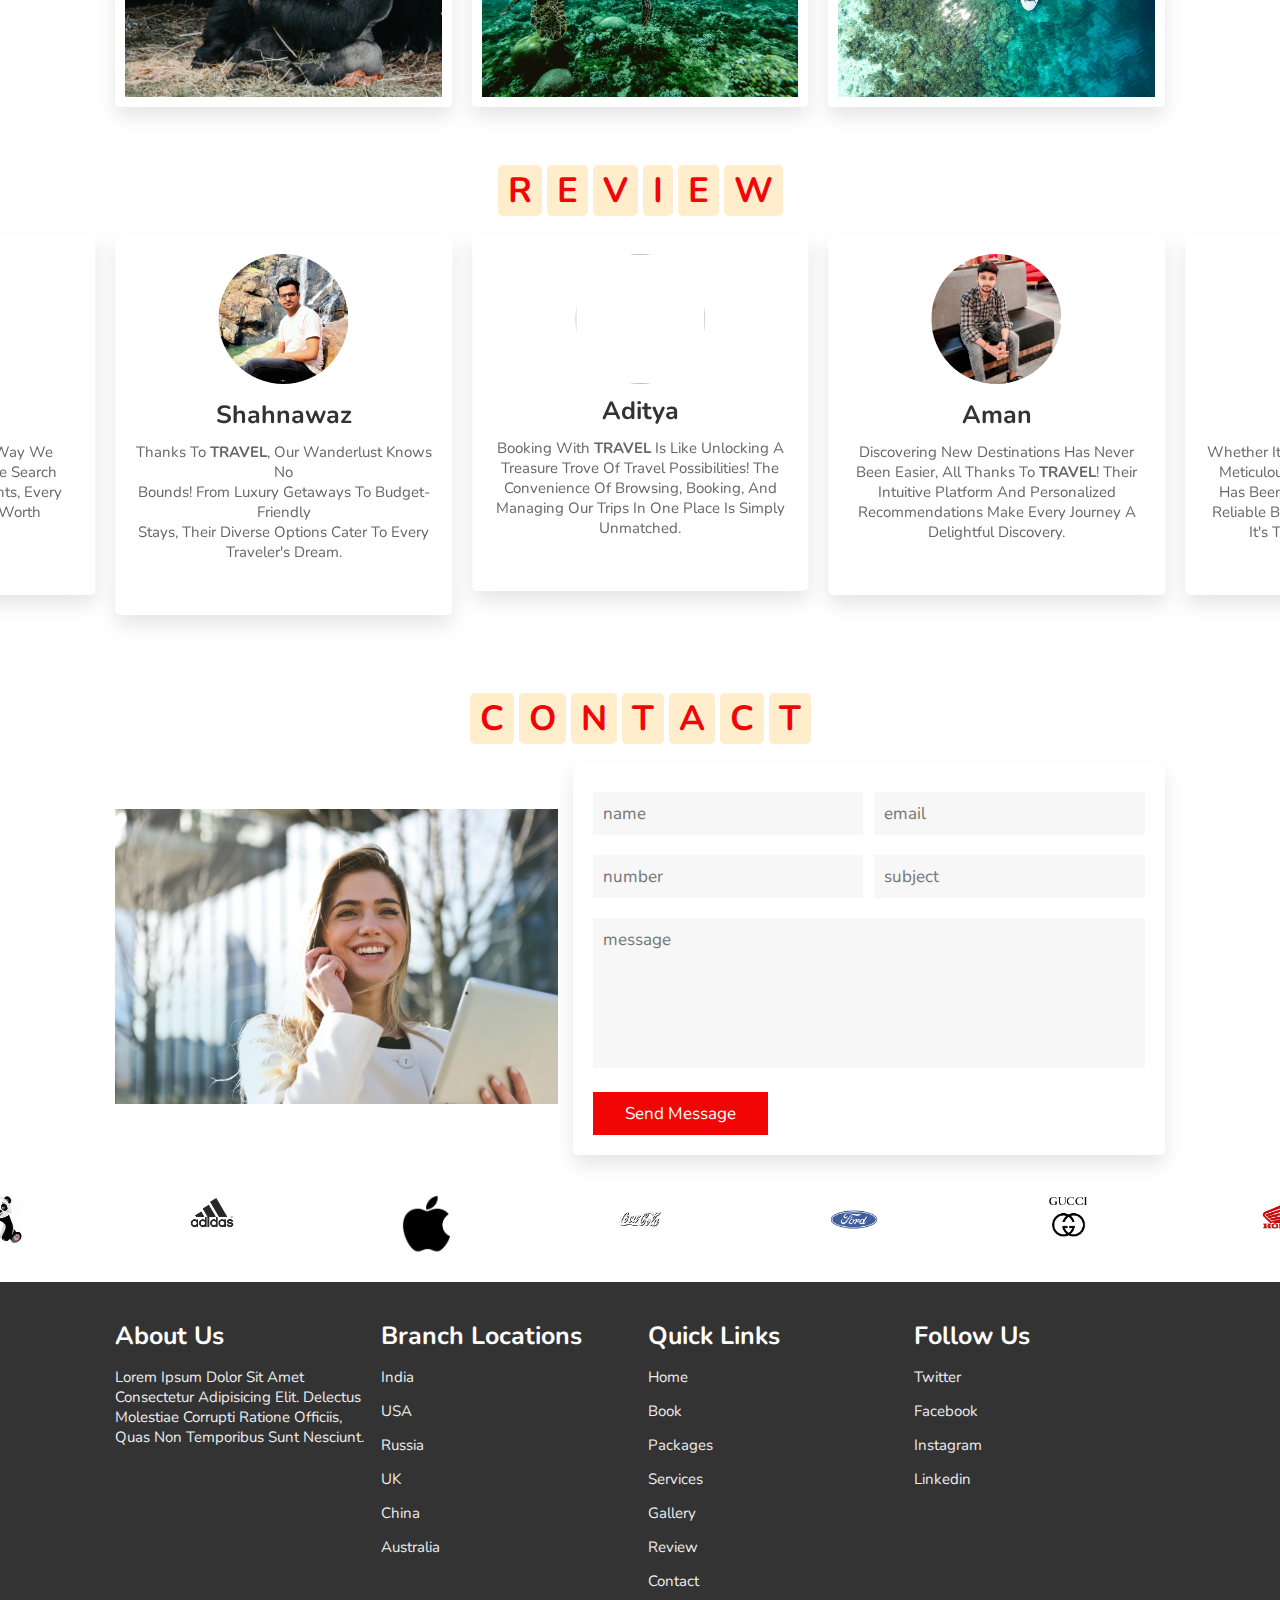
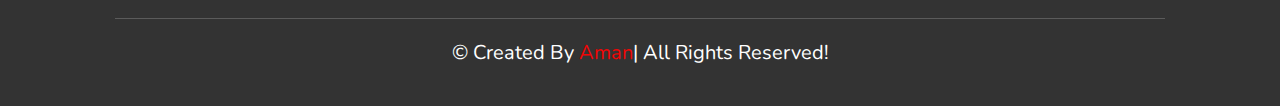
==== commit 81cd7b94: "Update index.html" ====
--- a/index.html
+++ b/index.html
@@ -13,7 +13,7 @@
 
         <div id="menu-bar" class="fas fa-bars"></div>
 
-        <a href="#" class="logo"><span>T</span>ravel</a>
+        <a href="#" class="logo"><span>T</span>our &amp; <span>T</span>ravel</a>
         <nav class="navbar">
             <a href="#home">home</a>
             <a href="#book">book</a>
@@ -800,7 +800,7 @@
 
         </div> 
 
-        <h1 class="credit">&copy; created by <span>Anantesh</span>| all rights reserved! </h1>
+        <h1 class="credit">&copy; created by <span>Aman</span>| all rights reserved! </h1>
     </section>
     <!-- footer ection ends -->
 
@@ -810,4 +810,4 @@
 
     </script>
 </body>
-</html>+</html>
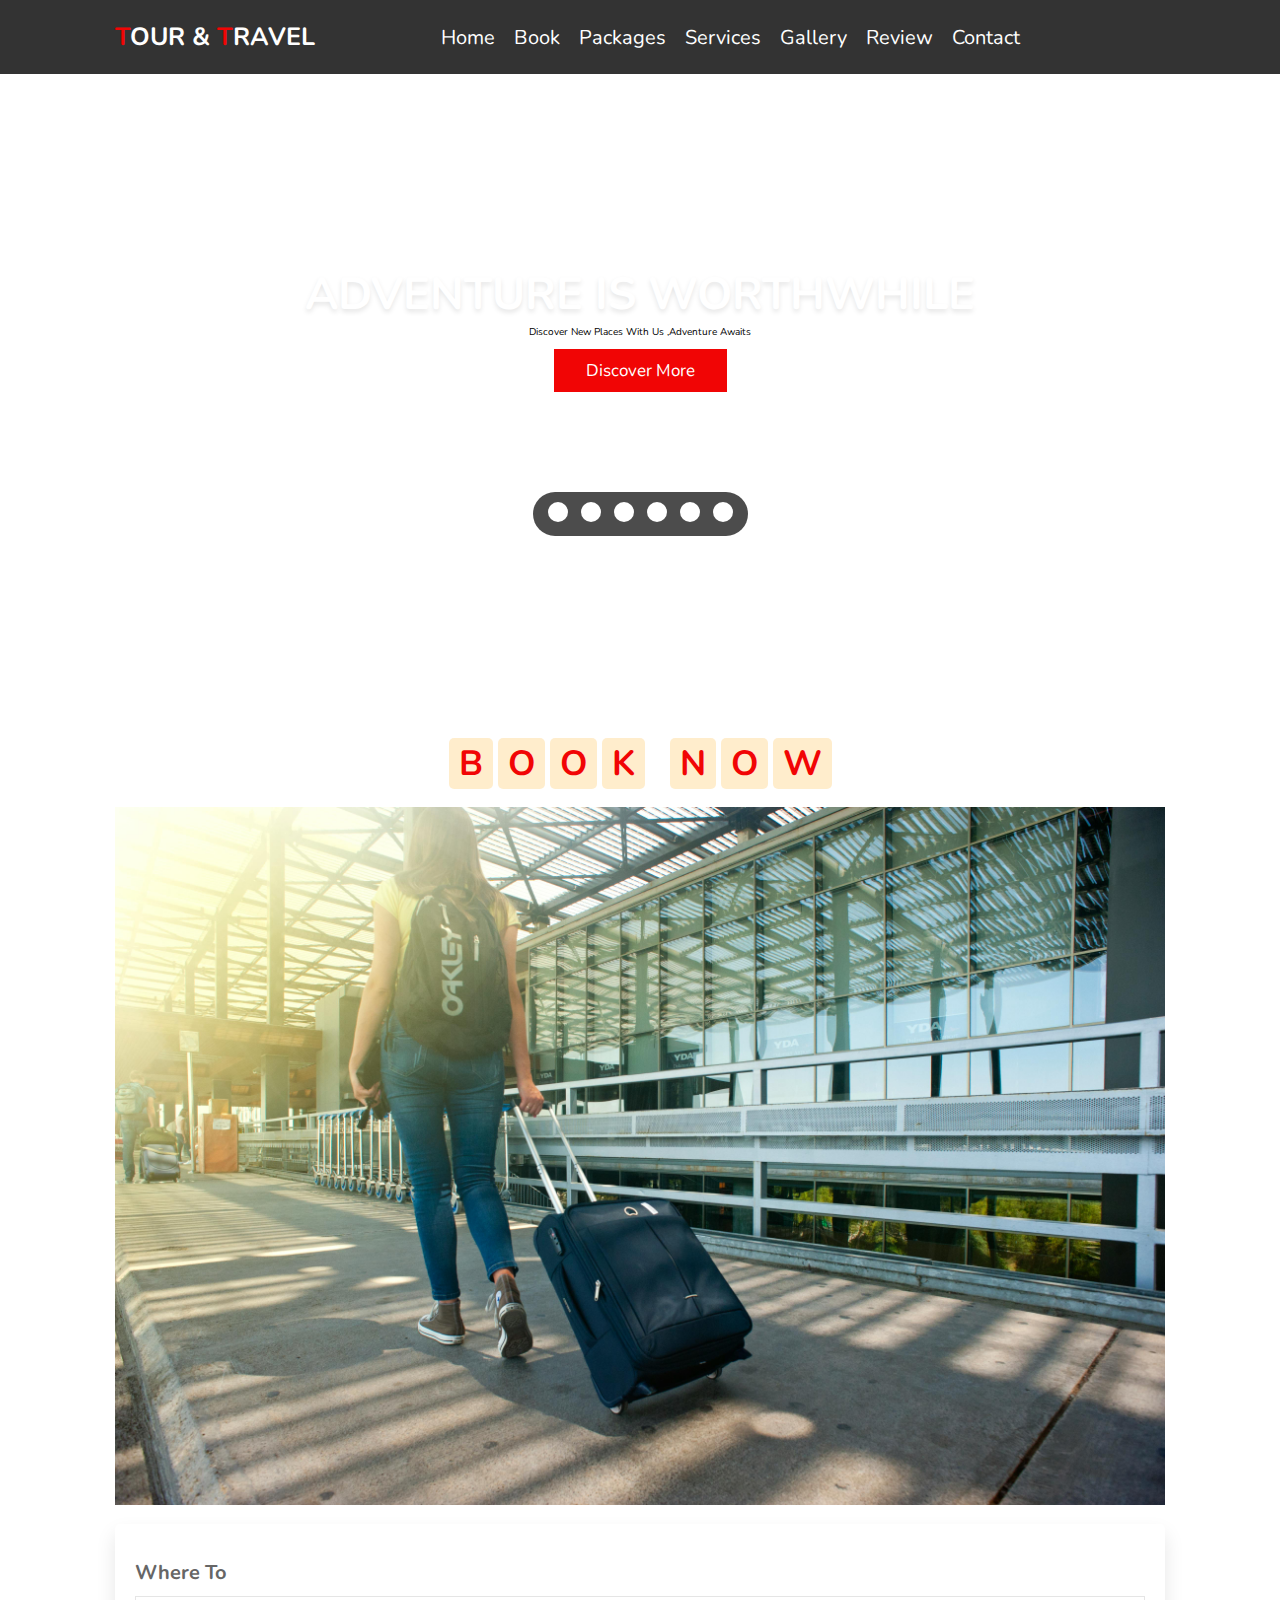
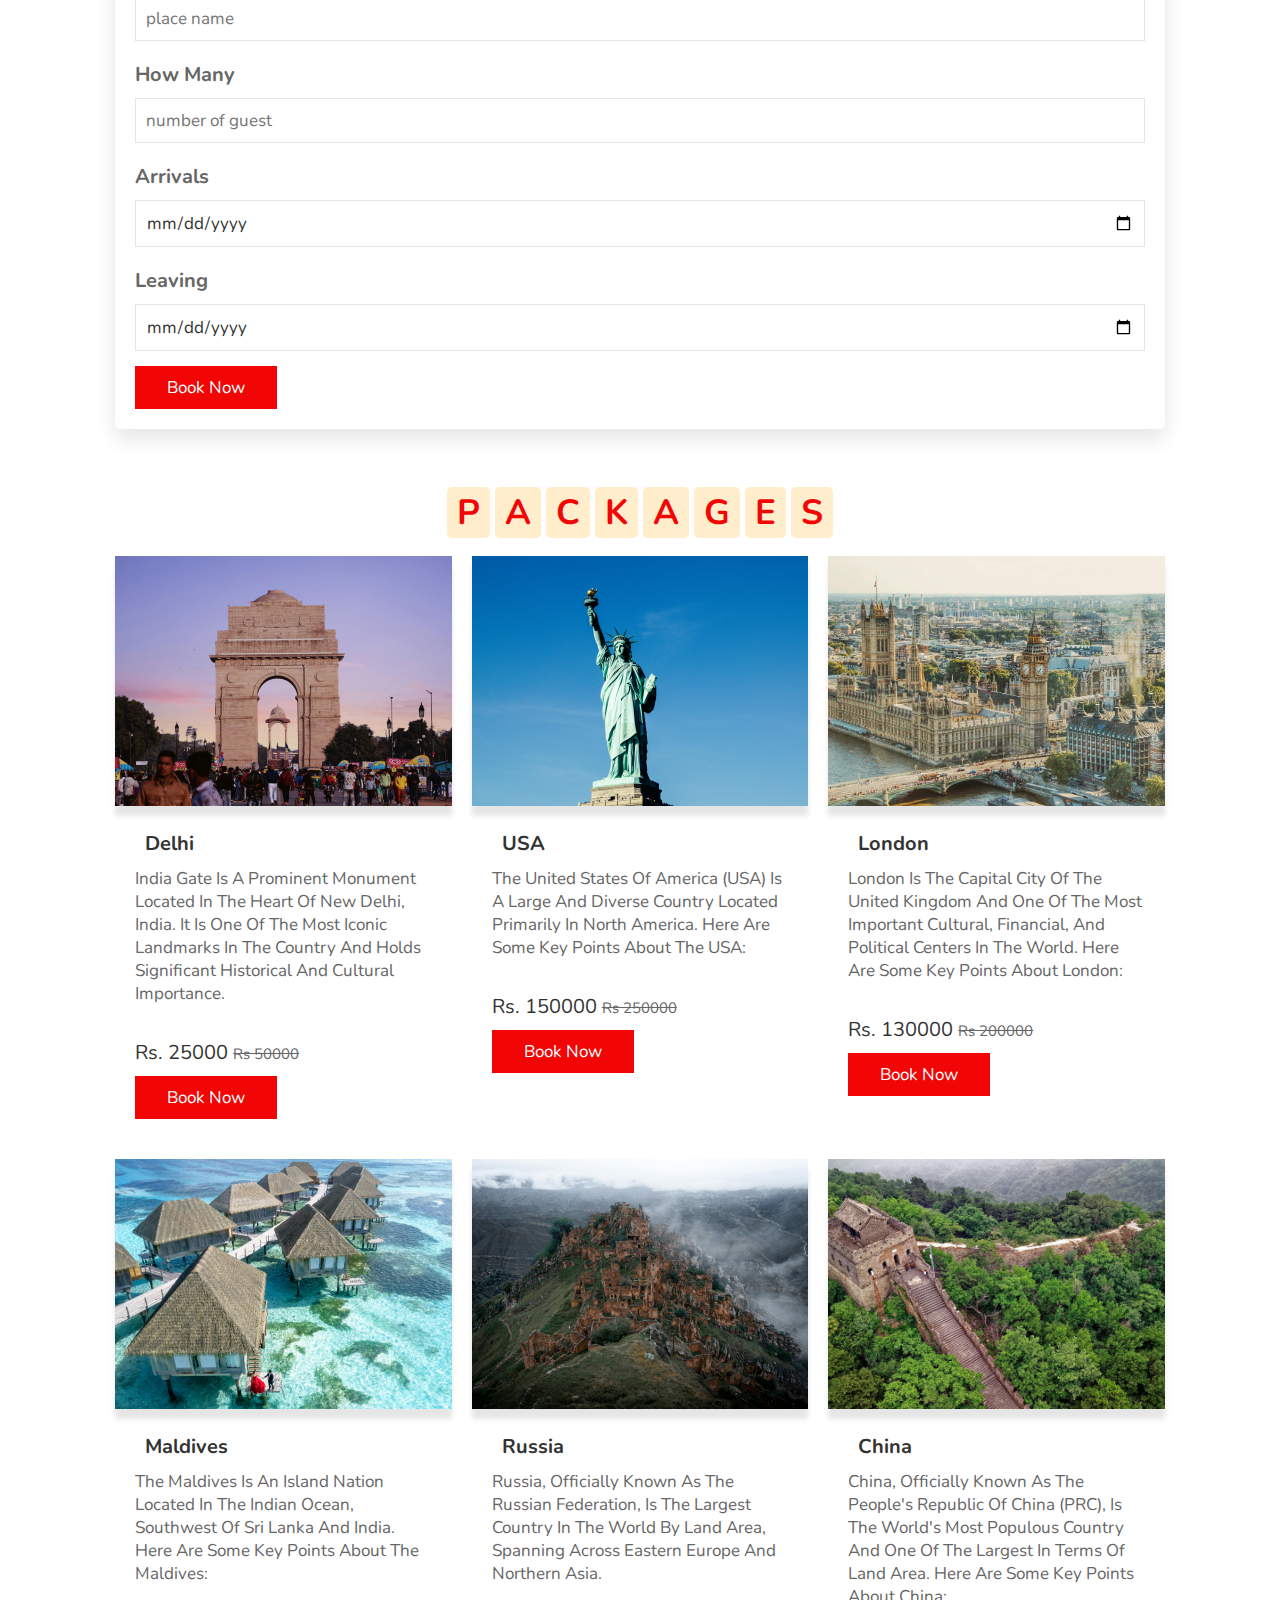
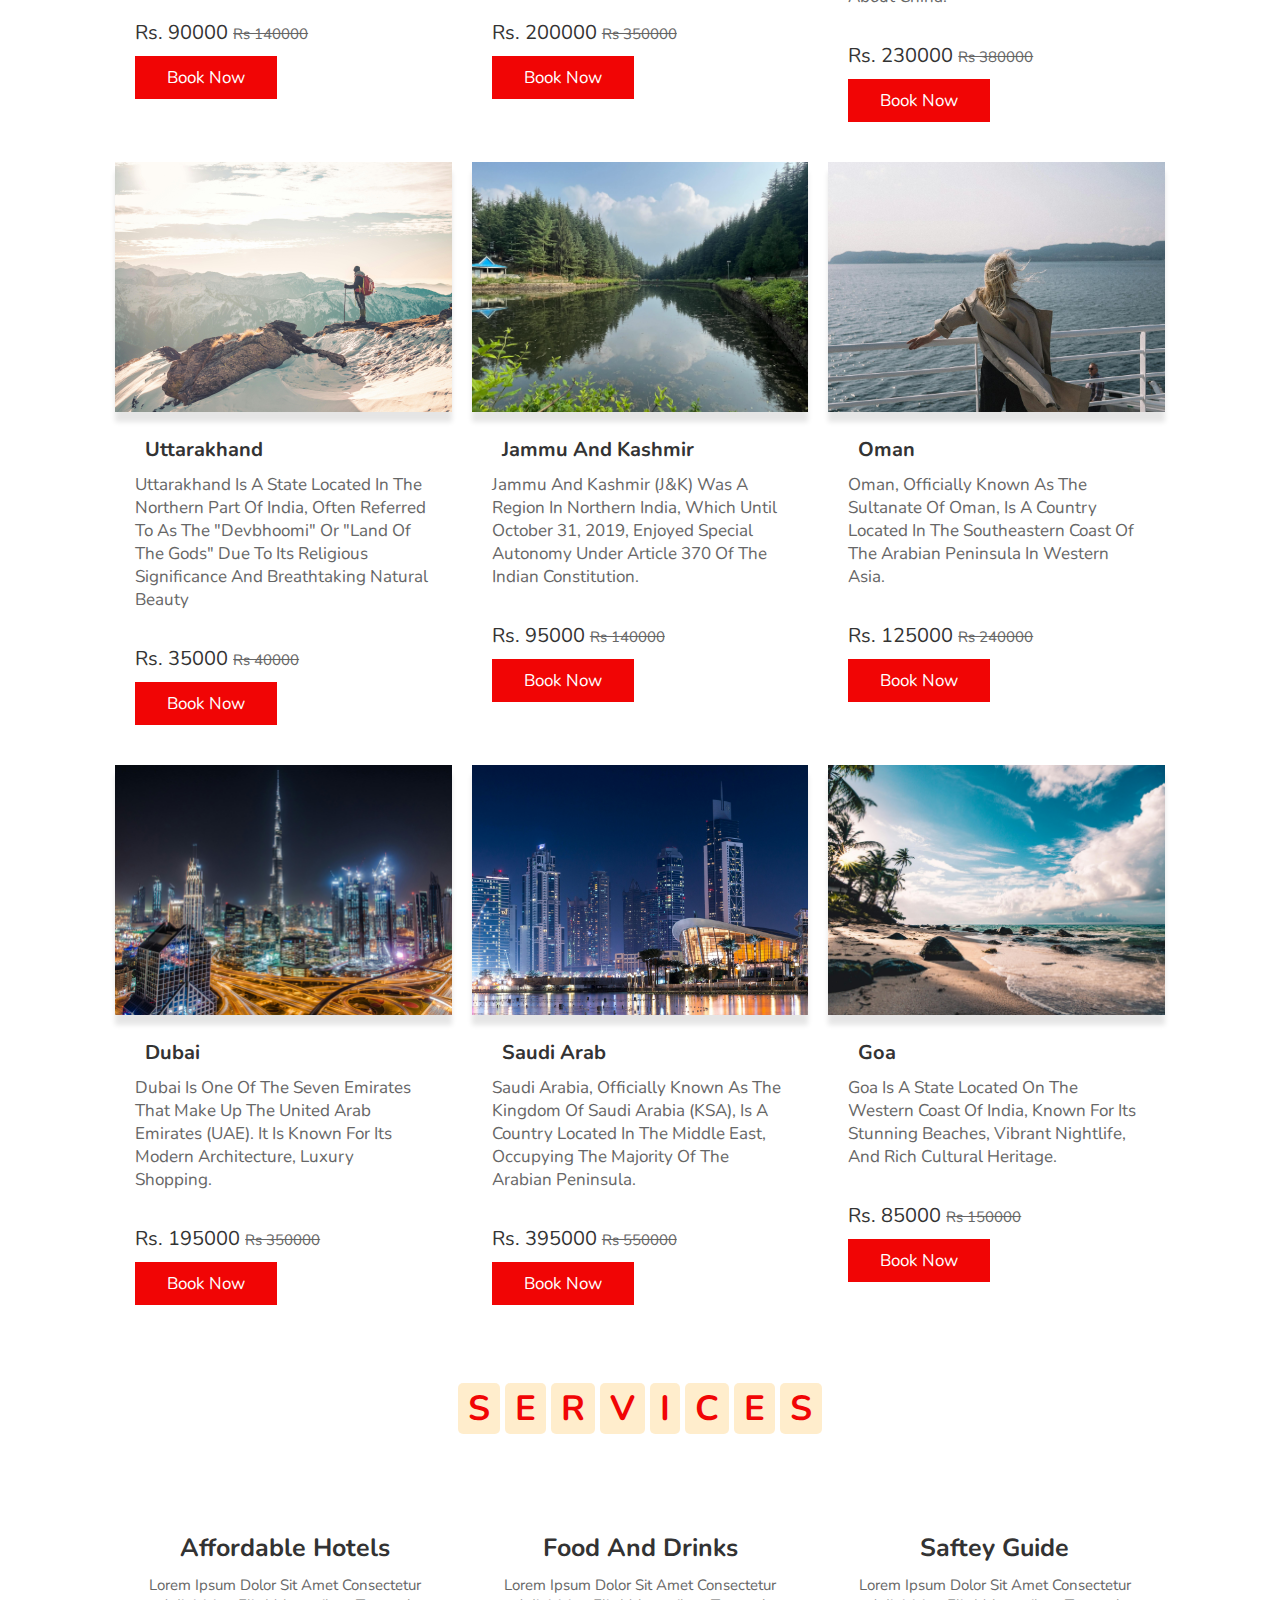
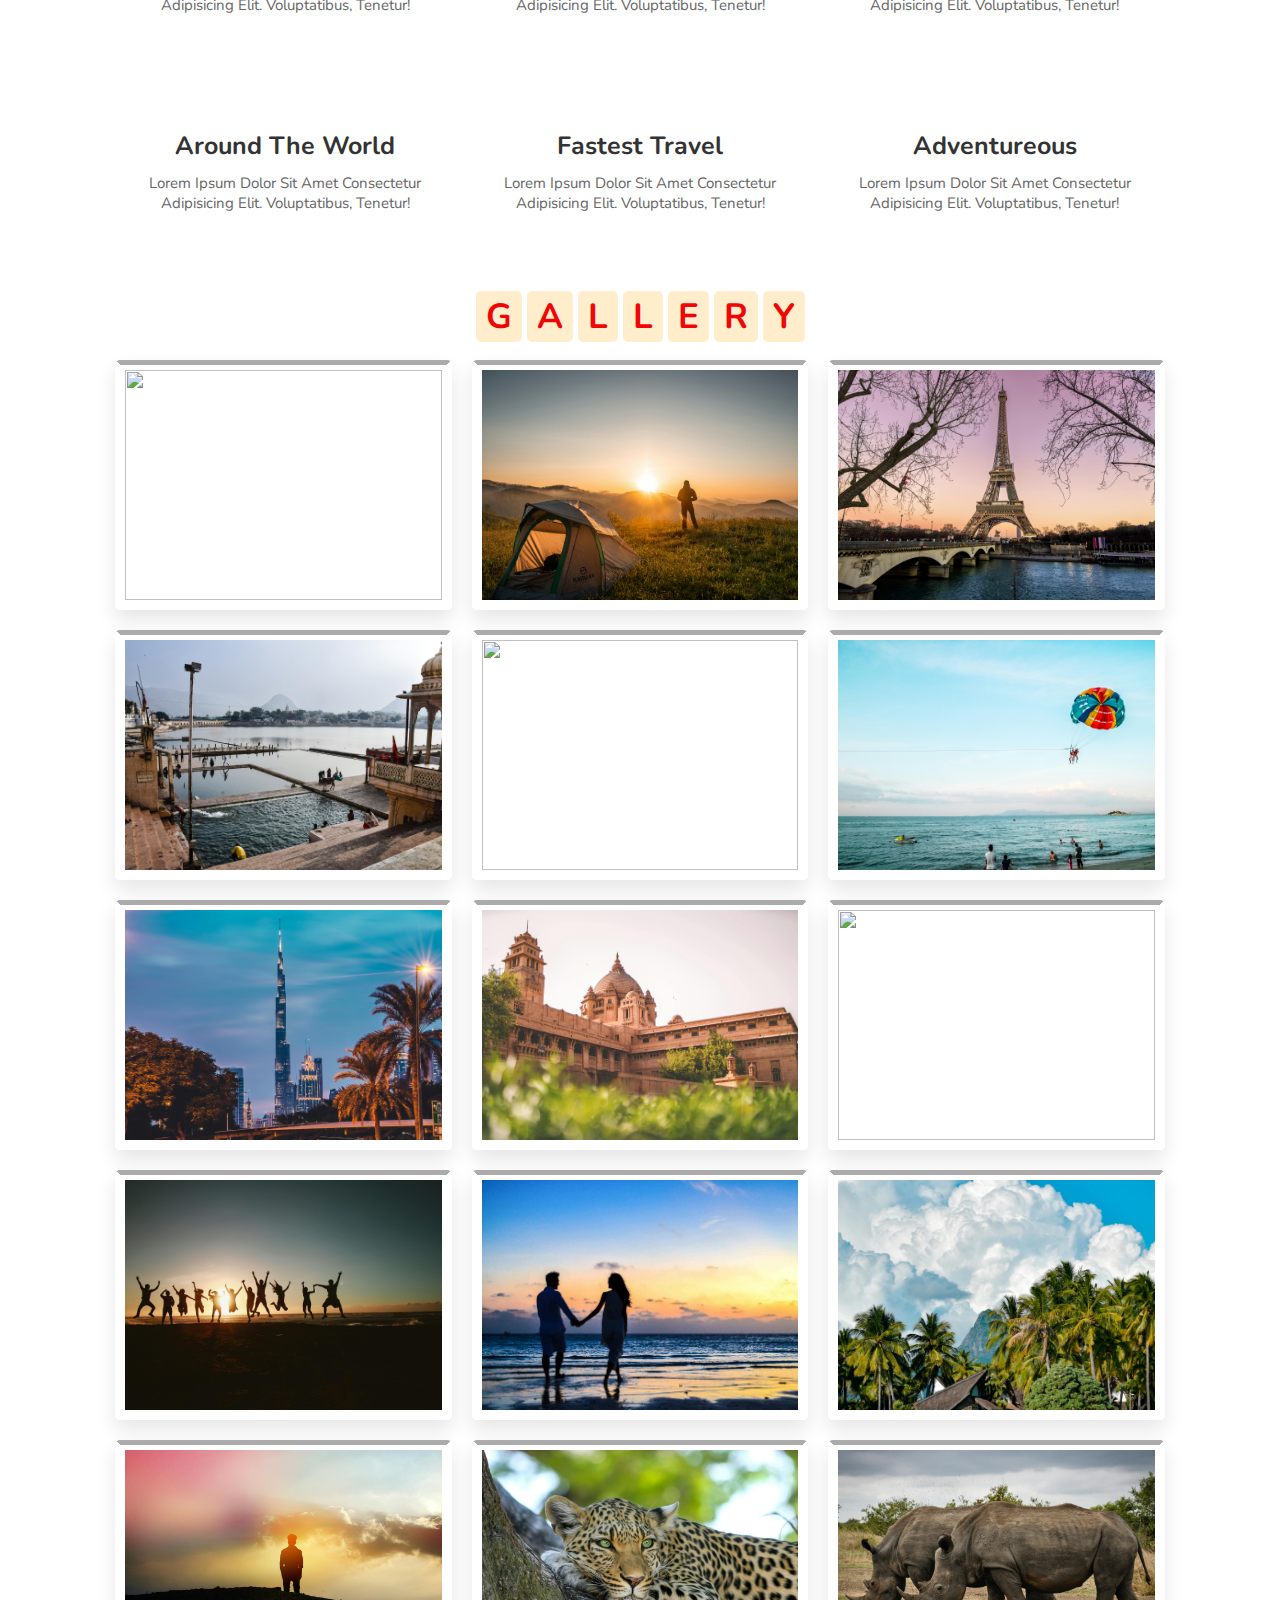
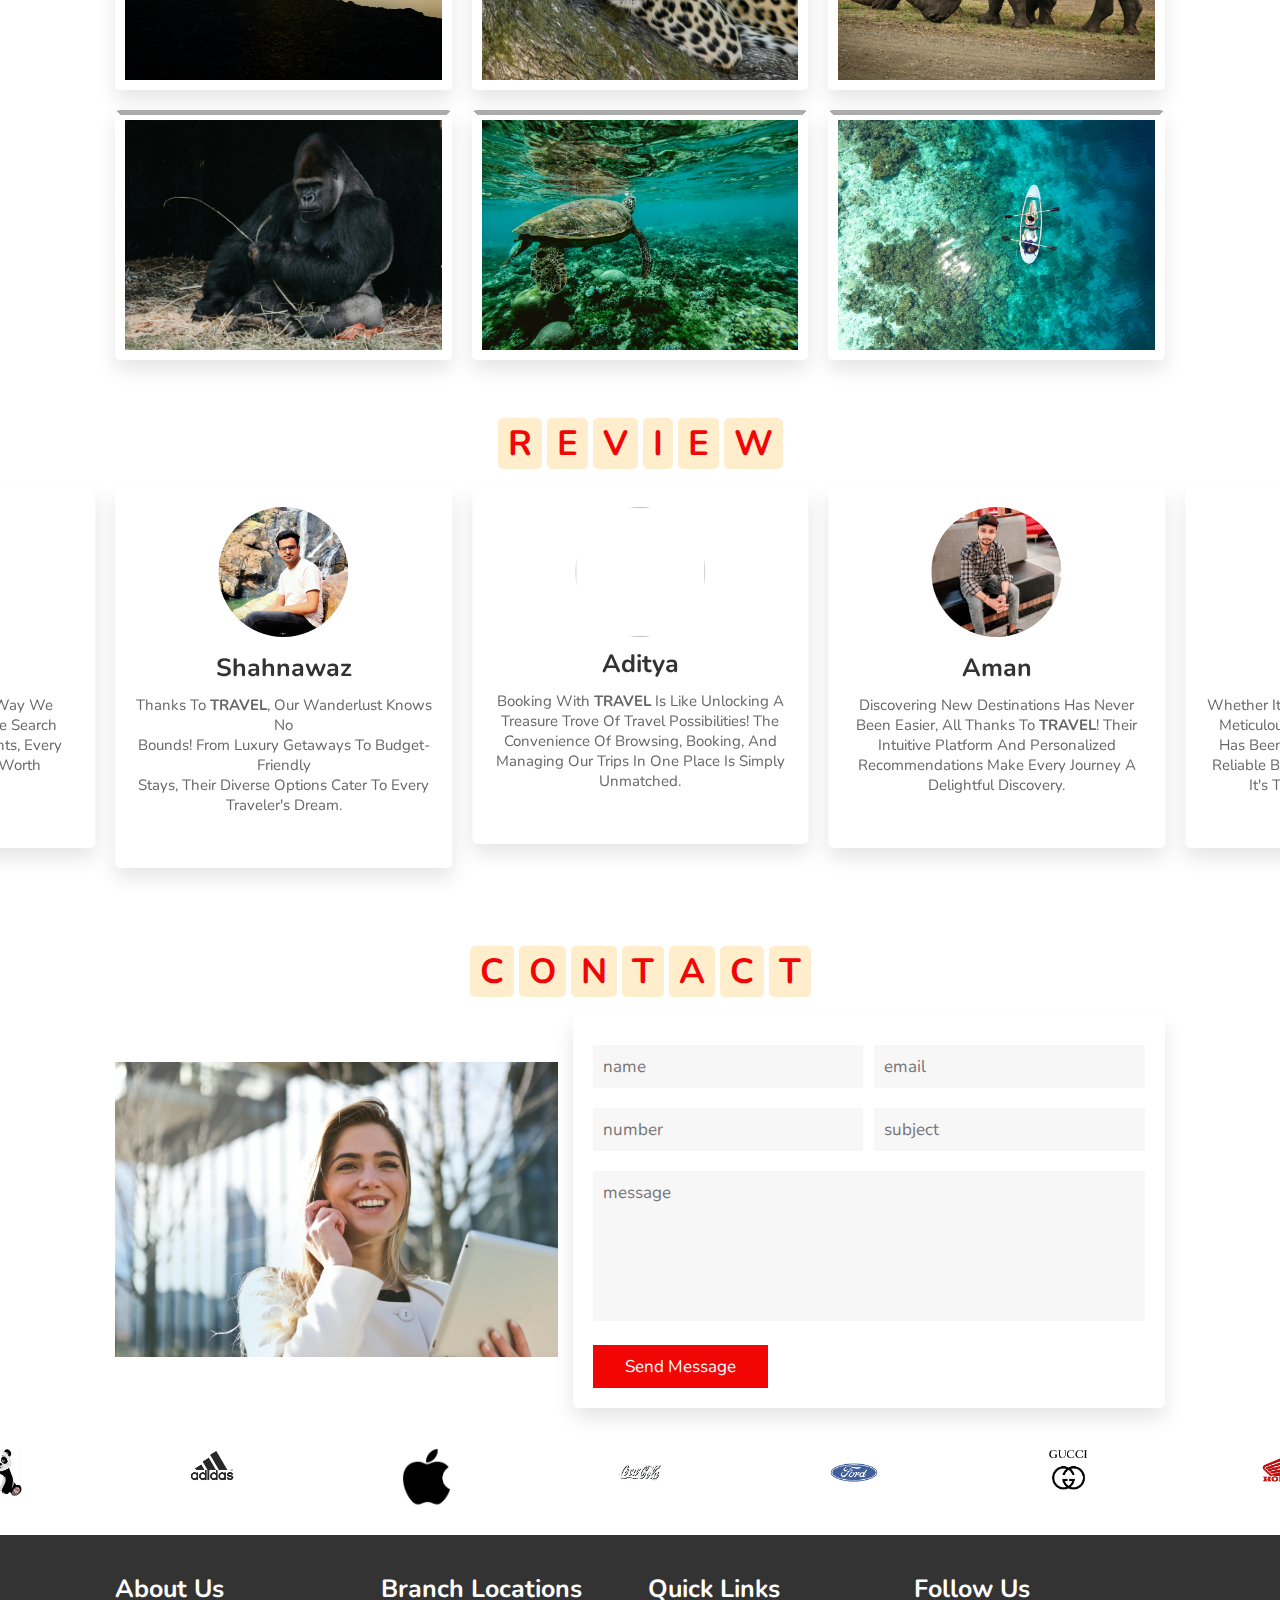
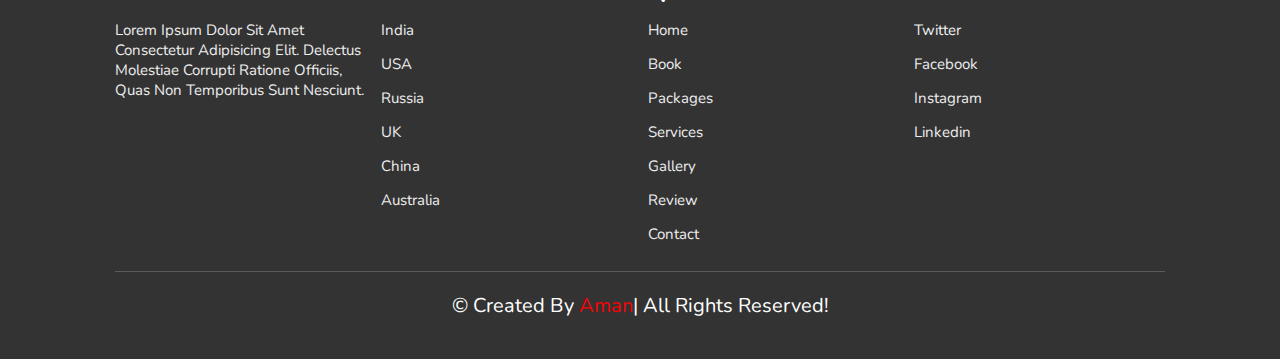
==== commit 3f7b08ef: "about change in packages" ====
--- a/index.html
+++ b/index.html
@@ -146,7 +146,7 @@
             <img src="./images/indiagate1.jpg" alt="">
             <div class="content">
                 <h3><i class="fas fa-map-marker-alt"></i>Delhi</h3>
-                <p>Lorem ipsum dolor sit, amet consectetur adipisicing elit. Tempore, alias.</p>
+                <p>India Gate is a prominent monument located in the heart of New Delhi, India. It is one of the most iconic landmarks in the country and holds significant historical and cultural importance.</p>
                 <div class="starts">
                     <i class="fas fa-star"></i>
                     <i class="fas fa-star"></i>
@@ -163,7 +163,7 @@
             <img src="./images/usa1.jpg" alt="">
             <div class="content">
                 <h3><i class="fas fa-map-marker-alt"></i>USA</h3>
-                <p>Lorem ipsum dolor sit, amet consectetur adipisicing elit. Tempore, alias.</p>
+                <p>The United States of America (USA) is a large and diverse country located primarily in North America. Here are some key points about the USA:</p>
                 <div class="starts">
                     <i class="fas fa-star"></i>
                     <i class="fas fa-star"></i>
@@ -180,7 +180,7 @@
             <img src="./images/london1.jpg" alt="">
             <div class="content">
                 <h3><i class="fas fa-map-marker-alt"></i>London</h3>
-                <p>Lorem ipsum dolor sit, amet consectetur adipisicing elit. Tempore, alias.</p>
+                <p>London is the capital city of the United Kingdom and one of the most important cultural, financial, and political centers in the world. Here are some key points about London:</p>
                 <div class="starts">
                     <i class="fas fa-star"></i>
                     <i class="fas fa-star"></i>
@@ -197,7 +197,8 @@
             <img src="./images/maldives1.jpg" alt="">
             <div class="content">
                 <h3><i class="fas fa-map-marker-alt"></i>Maldives</h3>
-                <p>Lorem ipsum dolor sit, amet consectetur adipisicing elit. Tempore, alias.</p>
+                <p>
+                    The Maldives is an island nation located in the Indian Ocean, southwest of Sri Lanka and India. Here are some key points about the Maldives:</p>
                 <div class="starts">
                     <i class="fas fa-star"></i>
                     <i class="fas fa-star"></i>
@@ -214,7 +215,7 @@
             <img src="./images/russia1.jpg" alt="">
             <div class="content">
                 <h3><i class="fas fa-map-marker-alt"></i>Russia</h3>
-                <p>Lorem ipsum dolor sit, amet consectetur adipisicing elit. Tempore, alias.</p>
+                <p>Russia, officially known as the Russian Federation, is the largest country in the world by land area, spanning across Eastern Europe and Northern Asia.</p>
                 <div class="starts">
                     <i class="fas fa-star"></i>
                     <i class="fas fa-star"></i>
@@ -231,7 +232,7 @@
             <img src="./images/china1.jpg" alt="">
             <div class="content">
                 <h3><i class="fas fa-map-marker-alt"></i>China</h3>
-                <p>Lorem ipsum dolor sit, amet consectetur adipisicing elit. Tempore, alias.</p>
+                <p>China, officially known as the People's Republic of China (PRC), is the world's most populous country and one of the largest in terms of land area. Here are some key points about China:</p>
                 <div class="starts">
                     <i class="fas fa-star"></i>
                     <i class="fas fa-star"></i>
@@ -247,7 +248,7 @@
             <img src="./images/uttarakhand.jpg" alt="">
             <div class="content">
                 <h3><i class="fas fa-map-marker-alt"></i>Uttarakhand</h3>
-                <p>Lorem ipsum dolor sit, amet consectetur adipisicing elit. Tempore, alias.</p>
+                <p>Uttarakhand is a state located in the northern part of India, often referred to as the "Devbhoomi" or "Land of the Gods" due to its religious significance and breathtaking natural beauty</p>
                 <div class="starts">
                     <i class="fas fa-star"></i>
                     <i class="fas fa-star"></i>
@@ -263,7 +264,7 @@
             <img src="./images/jammu.jpg" alt="">
             <div class="content">
                 <h3><i class="fas fa-map-marker-alt"></i>Jammu and kashmir</h3>
-                <p>Lorem ipsum dolor sit, amet consectetur adipisicing elit. Tempore, alias.</p>
+                <p>Jammu and Kashmir (J&K) was a region in northern India, which until October 31, 2019, enjoyed special autonomy under Article 370 of the Indian Constitution.</p>
                 <div class="starts">
                     <i class="fas fa-star"></i>
                     <i class="fas fa-star"></i>
@@ -279,7 +280,7 @@
             <img src="./images/oman.jpg" alt="">
             <div class="content">
                 <h3><i class="fas fa-map-marker-alt"></i>oman</h3>
-                <p>Lorem ipsum dolor sit, amet consectetur adipisicing elit. Tempore, alias.</p>
+                <p>Oman, officially known as the Sultanate of Oman, is a country located in the southeastern coast of the Arabian Peninsula in Western Asia.</p>
                 <div class="starts">
                     <i class="fas fa-star"></i>
                     <i class="fas fa-star"></i>
@@ -295,7 +296,7 @@
             <img src="./images/Dubai.jpg" alt="">
             <div class="content">
                 <h3><i class="fas fa-map-marker-alt"></i>Dubai</h3>
-                <p>Lorem ipsum dolor sit, amet consectetur adipisicing elit. Tempore, alias.</p>
+                <p>Dubai is one of the seven emirates that make up the United Arab Emirates (UAE). It is known for its modern architecture, luxury shopping.</p>
                 <div class="starts">
                     <i class="fas fa-star"></i>
                     <i class="fas fa-star"></i>
@@ -311,7 +312,7 @@
             <img src="./images/saudi arab.jpg" alt="">
             <div class="content">
                 <h3><i class="fas fa-map-marker-alt"></i>Saudi Arab</h3>
-                <p>Lorem ipsum dolor sit, amet consectetur adipisicing elit. Tempore, alias.</p>
+                <p>Saudi Arabia, officially known as the Kingdom of Saudi Arabia (KSA), is a country located in the Middle East, occupying the majority of the Arabian Peninsula.</p>
                 <div class="starts">
                     <i class="fas fa-star"></i>
                     <i class="fas fa-star"></i>
@@ -327,7 +328,7 @@
             <img src="./images/goa.jpg" alt="">
             <div class="content">
                 <h3><i class="fas fa-map-marker-alt"></i>Goa</h3>
-                <p>Lorem ipsum dolor sit, amet consectetur adipisicing elit. Tempore, alias.</p>
+                <p>Goa is a state located on the western coast of India, known for its stunning beaches, vibrant nightlife, and rich cultural heritage.</p>
                 <div class="starts">
                     <i class="fas fa-star"></i>
                     <i class="fas fa-star"></i>
